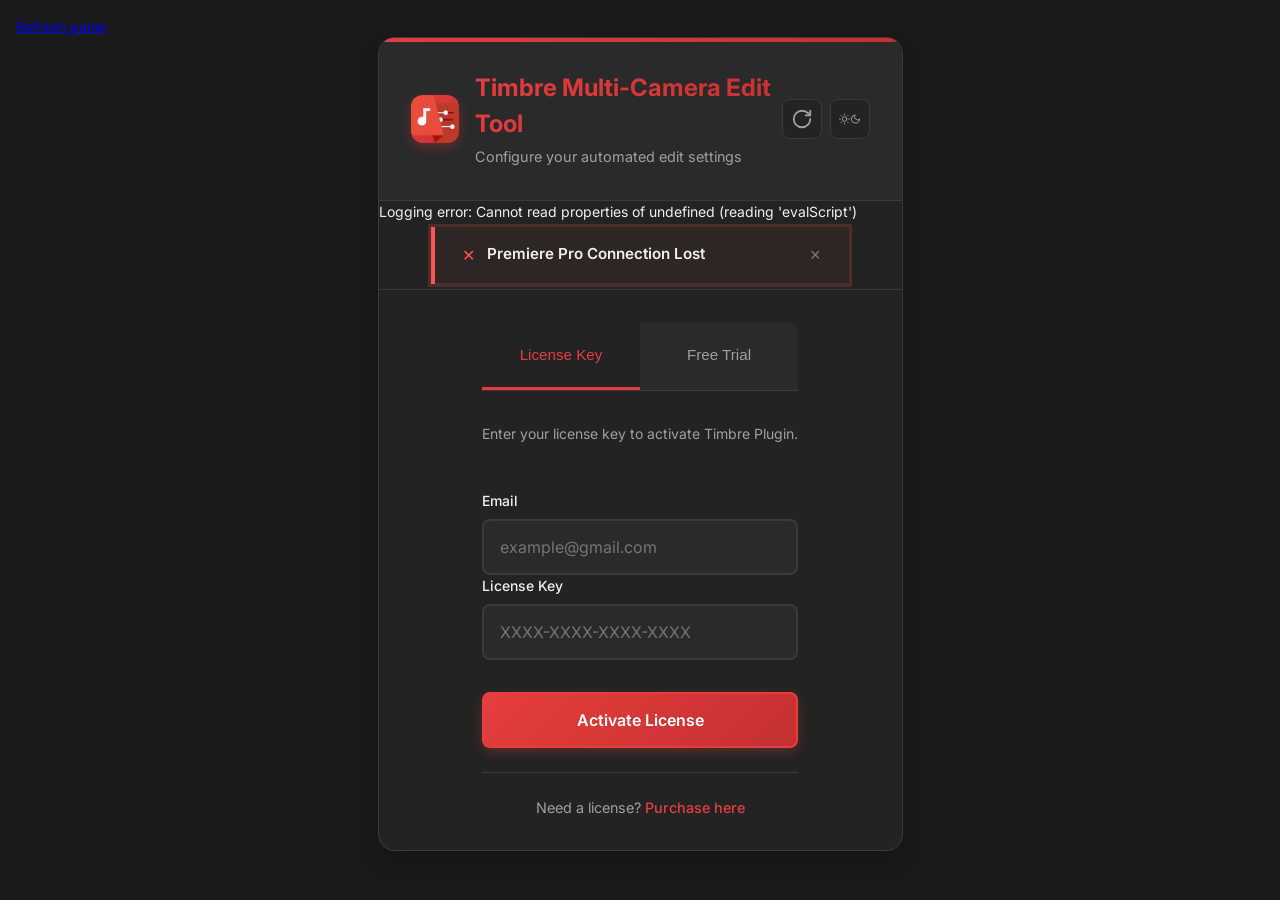
==== index.html @ 3008bc6d "Implement code changes to enhance functionality and improve performance" ====
<!DOCTYPE html>
<html lang="en" data-theme="dark">

<head>
	<meta charset="UTF-8">
	<title>Timbre - Multi-Camera Edit Tool</title>
	<meta name="viewport" content="width=device-width, initial-scale=1">
	<script src="./lib/CSInterface.js"></script>
	<link id="ppstyle" href="css/style.css" rel="stylesheet" type="text/css">
	<link rel="preconnect" href="https://fonts.googleapis.com">
	<link rel="preconnect" href="https://fonts.gstatic.com" crossorigin>
	<link href="https://fonts.googleapis.com/css2?family=Inter:wght@300;400;500;600;700&display=swap" rel="stylesheet">
	<script>
		window.addEventListener('load', () => {
			onLoaded();
		});
	</script>
</head>

<body>
	<main>
		<a href="javascript:history.go(0)">Refresh panel</a>

		<!-- Single Main Panel Container -->
		<div class="timbre-panel">
			<!-- Branding Section - Always Visible -->
			<header class="panel-header">
				<div class="title-group">
					<div>
						<img class="panel-logo" src="assets/timbre_logo.png" alt="Timbre Logo">
					</div>
					<div>
						<h1 class="panel-title">Timbre Multi-Camera Edit Tool</h1>
						<p class="panel-subtitle">Configure your automated edit settings</p>
					</div>
				</div>
				<div class="icons">
					<button id="reloadBtn" class="reload-btn" title="Reload tracks">
						<svg xmlns="http://www.w3.org/2000/svg" width="24" height="24" viewBox="0 0 24 24" fill="none"
							stroke="currentColor" stroke-width="2" stroke-linecap="round" stroke-linejoin="round">
							<path d="M21 12a9 9 0 1 1-9-9c2.52 0 4.93 1 6.74 2.74L21 8" />
							<path d="M21 3v5h-5" />
						</svg>
					</button>
					<button id="themeToggleBtn" class="theme-toggle-btn" aria-label="Toggle theme">
						<svg class="sun-icon" width="20" height="20" viewBox="0 0 24 24" fill="none"
							stroke="currentColor" stroke-width="2" stroke-linecap="round" stroke-linejoin="round">
							<circle cx="12" cy="12" r="5"></circle>
							<line x1="12" y1="1" x2="12" y2="3"></line>
							<line x1="12" y1="21" x2="12" y2="23"></line>
							<line x1="4.22" y1="4.22" x2="5.64" y2="5.64"></line>
							<line x1="18.36" y1="18.36" x2="19.78" y2="19.78"></line>
							<line x1="1" y1="12" x2="3" y2="12"></line>
							<line x1="21" y1="12" x2="23" y2="12"></line>
							<line x1="4.22" y1="19.78" x2="5.64" y2="18.36"></line>
							<line x1="18.36" y1="5.64" x2="19.78" y2="4.22"></line>
						</svg>
						<svg class="moon-icon" width="20" height="20" viewBox="0 0 24 24" fill="none"
							stroke="currentColor" stroke-width="2" stroke-linecap="round" stroke-linejoin="round">
							<path d="M21 12.79A9 9 0 1 1 11.21 3 7 7 0 0 0 21 12.79z"></path>
						</svg>
					</button>
				</div>
			</header>

			<!-- Trial Banner Container -->
			<div id="trialBannerContainer"></div>

			<!-- Error Section - Below Branding -->
			<div id="globalErrorContainer" class="global-error-container" style="display: none;"></div>
			<div id="trackValidationContainer" class="track-validation-container" style="display: none"></div>

			<!-- Authentication Section -->
			<div id="authModal" class="auth-section">
				<div class="auth-content">
					<div class="auth-tabs">
						<button class="auth-tab-btn active" data-tab="license">License Key</button>
						<button class="auth-tab-btn" data-tab="trial">Free Trial</button>
					</div>

					<div class="auth-tab-content active" id="license-tab">
						<p class="auth-description">Enter your license key to activate Timbre Plugin.</p>
						<div class="auth-error" id="authError"></div>
						<div class="auth-form">
							<div class="auth-form-group">
								<div>
									<label for="emailId">Email</label>
									<input type="email" id="emailId" class="auth-input" placeholder="example@gmail.com">
								</div>
								<div>
									<label for="apiKey">License Key</label>
									<input type="text" id="apiKey" class="auth-input" placeholder="XXXX-XXXX-XXXX-XXXX">
								</div>
							</div>
							<div class="auth-form-footer">
								<button id="verifyKeyBtn" class="auth-btn auth-btn-primary">Activate License</button>
							</div>
						</div>
					</div>

					<div class="auth-tab-content" id="trial-tab">
						<p class="auth-description">Try Timbre Plugin for free.</p>
						<div class="auth-trial-info">
							<ul>
								<li>Full access to all features</li>
								<li>No credit card required</li>
								<li>14-day free trial</li>
							</ul>
						</div>
						<div class="auth-form-footer">
							<button id="startTrialBtn" class="auth-btn auth-btn-secondary">Start Free Trial</button>
						</div>
					</div>

					<div class="auth-footer">
						<p class="auth-footer-text">Need a license? <a href="https://timbrehq.com/"
								target="_blank">Purchase here</a></p>
					</div>
				</div>
			</div>

			<!-- Main Application Content -->
			<div class="app-content" id="appContent" style="display: none;">
				<!-- Preset Management -->
				<section class="section">
					<div class="section-header">
						<h2 class="section-title">Saved Layouts</h2>
					</div>
					<div class="preset-row">
						<div class="select-wrapper">
							<select id="presetSelect" class="form-select">
								<option value="" disabled selected>Select preset...</option>
							</select>
							<div class="select-icon"></div>
						</div>
						<div class="button-group">
							<button id="presetNewBtn" class="btn btn-primary">
								<span class="btn-icon">
									<svg width="14" height="14" viewBox="0 0 24 24" fill="none" stroke="currentColor"
										stroke-width="2" stroke-linecap="round" stroke-linejoin="round">
										<line x1="12" y1="5" x2="12" y2="19"></line>
										<line x1="5" y1="12" x2="19" y2="12"></line>
									</svg>
								</span>
								New
							</button>
							<button id="presetUpdateBtn" class="btn btn-secondary">
								<span class="btn-icon">
									<svg width="14" height="14" viewBox="0 0 24 24" fill="none" stroke="currentColor"
										stroke-width="2" stroke-linecap="round" stroke-linejoin="round">
										<path d="M21 2v6h-6"></path>
										<path d="M3 12a9 9 0 0 1 15-6.7L21 8"></path>
										<path d="M3 12a9 9 0 0 0 15 6.7L21 16"></path>
										<path d="M21 22v-6h-6"></path>
									</svg>
								</span>
								Update
							</button>
							<button id="presetDeleteBtn" class="btn btn-secondary">
								<span class="btn-icon">
									<svg width="14" height="14" viewBox="0 0 24 24" fill="none" stroke="currentColor"
										stroke-width="2" stroke-linecap="round" stroke-linejoin="round">
										<polyline points="3 6 5 6 21 6"></polyline>
										<path
											d="M19 6v14a2 2 0 0 1-2 2H7a2 2 0 0 1-2-2V6m3 0V4a2 2 0 0 1 2-2h4a2 2 0 0 1 2 2v2">
										</path>
									</svg>
								</span>
								Delete
							</button>
						</div>
					</div>
				</section>

				<!-- Edit Settings -->
				<section class="section">
					<div class="section-header">
						<h2 class="section-title">Edit Settings</h2>
					</div>
					<div class="form-grid">
						<div class="form-group" style="display: none">
							<label for="cuttingMethod">Cutting Method</label>
							<div class="select-wrapper">
								<select id="cuttingMethod" class="form-select">
									<option value="disabled">Disabled</option>
									<option value="audio">Audio-Based</option>
								</select>
								<div class="select-icon"></div>
							</div>
							<div class="form-error" id="cuttingMethodError"></div>
						</div>

						<div class="form-group">
							<label for="frequency">Multi-Shot Frequency</label>
							<div class="select-wrapper">
								<select id="frequency" class="form-select">
									<option value="veryLow">Very Low</option>
									<option value="low">Low</option>
									<option value="medium" selected>Medium</option>
									<option value="high">High</option>
								</select>
								<div class="select-icon"></div>
							</div>
							<div class="form-error" id="frequencyError"></div>
						</div>

						<div class="form-group">
							<label for="numSpeakers">Number of Speakers</label>
							<div class="select-wrapper">
								<select id="numSpeakers" class="form-select">
									<option value="1">1</option>
									<option value="2" selected>2</option>
									<option value="3">3</option>
									<option value="4">4</option>
									<option value="5">5</option>
								</select>
								<div class="select-icon"></div>
							</div>
							<div class="form-error" id="numSpeakersError"></div>
						</div>

						<div class="form-group">
							<label for="numCameras">Number of Cameras</label>
							<div class="select-wrapper">
								<select id="numCameras" class="form-select">
									<option value="1">1</option>
									<option value="2" selected>2</option>
									<option value="3">3</option>
									<option value="4">4</option>
									<option value="5">5</option>
									<option value="6">6</option>
									<option value="8">8</option>
								</select>
								<div class="select-icon"></div>
							</div>
							<div class="form-error" id="numCamerasError"></div>
						</div>
					</div>

					<div class="form-options" style="display: none">
						<div class="form-group toggle-group">
							<label for="transitions">Enable Transitions</label>
							<label class="switch">
								<input type="checkbox" id="transitions" checked>
								<span class="slider"></span>
							</label>
						</div>
					</div>
				</section>

				<!-- Speaker Names -->
				<section class="section">
					<div class="section-header">
						<h2 class="section-title">Speaker Names</h2>
						<div class="section-subtitle">Name each speaker for easier identification</div>
					</div>
					<div id="speakerNames" class="speaker-grid">
						<!-- Speaker inputs will be dynamically generated here -->
					</div>
				</section>

				<!-- Camera Track Mapping -->
				<section class="section">
					<div class="section-header">
						<h2 class="section-title">Camera Assignment</h2>
						<div class="section-subtitle">Assign each camera to a speaker and track</div>
					</div>
					<div class="track-info-banner">
						<svg width="16" height="16" viewBox="0 0 24 24" fill="none" stroke="currentColor"
							stroke-width="2" stroke-linecap="round" stroke-linejoin="round">
							<circle cx="12" cy="12" r="10"></circle>
							<line x1="12" y1="16" x2="12" y2="12"></line>
							<line x1="12" y1="8" x2="12.01" y2="8"></line>
						</svg>
						<span>Each assigned track should have exactly one clip. Empty tracks are fine unless assigned to
							cameras.</span>
					</div>
					<div id="trackMapping" class="camera-assignment">
						<!-- Track mapping rows will be dynamically generated here -->
					</div>
				</section>

				<!-- Advanced Settings (Collapsible) -->
				<section class="section collapsible">
					<div class="section-header collapsible-header">
						<h2 class="section-title">Advanced Settings</h2>
						<button class="collapse-btn" aria-expanded="false">
							<svg width="20" height="20" viewBox="0 0 24 24" fill="none" stroke="currentColor"
								stroke-width="2" stroke-linecap="round" stroke-linejoin="round">
								<polyline points="6 9 12 15 18 9"></polyline>
							</svg>
						</button>
					</div>
					<div class="collapsible-content">
						<!-- Advanced settings content will be dynamically generated -->
					</div>
				</section>

				<!-- Action Buttons -->
				<section class="action-section">
					<button id="resetFormBtn" class="btn btn-secondary">Reset Form</button>
					<button id="createEditBtn" class="btn btn-primary btn-large">
						<span class="btn-icon">
							<svg width="16" height="16" viewBox="0 0 24 24" fill="none" stroke="currentColor"
								stroke-width="2" stroke-linecap="round" stroke-linejoin="round">
								<path
									d="M12 2v4M12 18v4M4.93 4.93l2.83 2.83M16.24 16.24l2.83 2.83M2 12h4M18 12h4M4.93 19.07l2.83-2.83M16.24 7.76l2.83-2.83">
								</path>
							</svg>
						</span>
						Create Multi-Cam Edit
					</button>
				</section>
			</div>
		</div>

		<!-- Toast Container -->
		<div id="toastContainer" class="toast-container"></div>

		<!-- Preset Modal -->
		<div id="presetModal" class="modal">
			<div class="modal-overlay"></div>
			<div class="modal-content">
				<div class="modal-header">
					<h3>Save Preset</h3>
					<button id="modalCloseBtn" class="modal-close">
						<svg width="20" height="20" viewBox="0 0 24 24" fill="none" stroke="currentColor"
							stroke-width="2" stroke-linecap="round" stroke-linejoin="round">
							<line x1="18" y1="6" x2="6" y2="18"></line>
							<line x1="6" y1="6" x2="18" y2="18"></line>
						</svg>
					</button>
				</div>
				<div class="modal-body">
					<div class="form-group">
						<label for="presetName">Preset Name</label>
						<input type="text" id="presetName" class="form-input"
							placeholder="Enter a name for this preset">
						<div class="form-error" id="presetNameError"></div>
					</div>
					<div class="preset-description">
						<p>Save your current configuration as a preset for quick access later.</p>
						<p>Presets include all settings, speaker names, and track assignments.</p>
					</div>
				</div>
				<div class="modal-footer">
					<button id="cancelPresetBtn" class="btn btn-secondary">Cancel</button>
					<button id="savePresetBtn" class="btn btn-primary">Save Preset</button>
				</div>
			</div>
		</div>
	</main>
</body>

<script>
	document.body.onbeforeunload = function () {
		var csInterface = new CSInterface();
		var OSVersion = csInterface.getOSInformation();
		var appVersion = csInterface.hostEnvironment.appVersion;
		var versionAsFloat = parseFloat(appVersion);

		csInterface.evalScript('$._PPP_.closeLog()');

		if (versionAsFloat < 10.3) {
			var path = "file:///Library/Application Support/Adobe/CEP/extensions/PProPanel/payloads/onbeforeunload.html";
			if (OSVersion.indexOf("Windows") >= 0) {
				path = "file:///C:/Program%20Files%20(x86)/Common%20Files/Adobe/CEP/extensions/PProPanel/payloads/onbeforeunload.html"
			}
			csInterface.openURLInDefaultBrowser(path);
		}
	};
</script>
<script src="./script.js"></script>

</html>
---- css/style.css ----
/* Reset and Base Styles */
*,
*::before,
*::after {
  box-sizing: border-box;
  margin: 0;
  padding: 0;
}

/* CSS Custom Properties */
:root {
  /* Primary Color Palette - Enhanced Red Theme */
  --color-primary: #e53e3e;
  --color-primary-hover: #c53030;
  --color-primary-light: #feb2b2;
  --color-primary-dark: #9b2c2c;
  --color-primary-gradient: linear-gradient(135deg, #e53e3e 0%, #c53030 100%);

  /* Background Colors */
  --color-bg: #1a1a1a;
  --color-panel: #232323;
  --color-panel-lighter: #2a2a2a;
  --color-panel-accent: #2d2d2d;

  /* Text Colors */
  --color-text: #f0f0f0;
  --color-text-muted: #a0a0a0;
  --color-text-light: #ffffff;

  /* Border and Input Colors */
  --color-border: #3a3a3a;
  --color-border-light: #4a4a4a;
  --color-input-bg: #2a2a2a;
  --color-input-border: #3a3a3a;
  --color-input-focus: var(--color-primary);

  /* Secondary Colors */
  --color-secondary: #4a4a4a;
  --color-secondary-hover: #555555;

  /* Status Colors */
  --color-error: #ff5252;
  --color-success: #4caf50;
  --color-warning: #ff9800;
  --color-info: var(--color-primary);

  /* Spacing */
  --space-xs: 0.25rem;
  --space-sm: 0.5rem;
  --space-md: 1rem;
  --space-lg: 1.5rem;
  --space-xl: 2rem;
  --space-xxl: 3rem;

  /* Border Radius */
  --radius-sm: 4px;
  --radius-md: 8px;
  --radius-lg: 12px;
  --radius-xl: 16px;

  /* Shadows */
  --shadow-sm: 0 2px 4px rgba(0, 0, 0, 0.1);
  --shadow-md: 0 4px 8px rgba(0, 0, 0, 0.12);
  --shadow-lg: 0 8px 16px rgba(0, 0, 0, 0.16);
  --shadow-xl: 0 12px 24px rgba(0, 0, 0, 0.2);
  --shadow-primary: 0 4px 12px rgba(229, 62, 62, 0.3);

  /* Transitions */
  --transition-fast: 150ms ease;
  --transition-normal: 250ms ease;
  --transition-slow: 350ms ease;
}

/* Light Theme */
[data-theme="light"] {
  --color-bg: #f5f5f5;
  --color-panel: #ffffff;
  --color-panel-lighter: #f8f8f8;
  --color-panel-accent: #f0f0f0;
  --color-text: #333333;
  --color-text-muted: #666666;
  --color-text-light: #000000;
  --color-border: #e0e0e0;
  --color-border-light: #d0d0d0;
  --color-input-bg: #ffffff;
  --color-input-border: #d0d0d0;
  --color-secondary: #e6e6e6;
  --color-secondary-hover: #e0e0e0;
  --shadow-sm: 0 2px 4px rgba(0, 0, 0, 0.05);
  --shadow-md: 0 4px 8px rgba(0, 0, 0, 0.08);
  --shadow-lg: 0 8px 16px rgba(0, 0, 0, 0.1);
  --shadow-xl: 0 12px 24px rgba(0, 0, 0, 0.12);
  --shadow-primary: 0 4px 12px rgba(229, 62, 62, 0.2);
}

/* Base Body Styles */
body {
  background-color: var(--color-bg);
  color: var(--color-text);
  font-family: "Inter", -apple-system, BlinkMacSystemFont, "Segoe UI", Roboto, Oxygen, Ubuntu, Cantarell, sans-serif;
  font-size: 14px;
  line-height: 1.5;
  -webkit-font-smoothing: antialiased;
  -moz-osx-font-smoothing: grayscale;
  overflow-x: hidden;
  padding: var(--space-md);
}

/* Main Panel Container */
.timbre-panel {
  max-width: 525px;
  margin: 0 auto;
  background: var(--color-panel);
  border-radius: var(--radius-xl);
  box-shadow: var(--shadow-xl);
  border: 1px solid var(--color-border);
  position: relative;
  backdrop-filter: blur(10px);
  overflow: hidden;
}

.timbre-panel::before {
  content: "";
  position: absolute;
  top: 0;
  left: 0;
  right: 0;
  height: 4px;
  background: var(--color-primary-gradient);
  border-radius: var(--radius-xl) var(--radius-xl) 0 0;
}

/* Panel Header - Always Visible */
.panel-header {
  display: flex;
  align-items: center;
  justify-content: space-between;
  padding: var(--space-xl);
  border-bottom: 1px solid var(--color-border);
  background: var(--color-panel-lighter);
}

.title-group {
  display: flex;
  align-items: center;
  gap: var(--space-md);
}

.panel-logo {
  height: 48px;
  background: var(--color-primary-gradient);
  border-radius: var(--radius-lg);
  display: flex;
  align-items: start;
  justify-content: center;
  box-shadow: var(--shadow-primary);
  position: relative;
}

.panel-title {
  font-size: 1.5rem;
  font-weight: 700;
  margin: 0;
  color: var(--color-text);
  background: var(--color-primary-gradient);
  -webkit-background-clip: text;
  -webkit-text-fill-color: transparent;
  background-clip: text;
}

.panel-subtitle {
  color: var(--color-text-muted);
  font-size: 0.9rem;
  margin-top: var(--space-xs);
}

/* Header Icons */
.icons {
  display: flex;
  gap: var(--space-sm);
}

.reload-btn,
.theme-toggle-btn {
  background: var(--color-panel);
  border: 1px solid var(--color-border);
  color: var(--color-text-muted);
  cursor: pointer;
  padding: var(--space-sm);
  border-radius: var(--radius-md);
  display: flex;
  align-items: center;
  justify-content: center;
  transition: all var(--transition-fast);
  width: 40px;
  height: 40px;
}

.reload-btn:hover,
.theme-toggle-btn:hover {
  background: var(--color-primary);
  color: white;
  border-color: var(--color-primary);
  transform: translateY(-1px);
  box-shadow: var(--shadow-primary);
}

/* Trial Banner */
.trial-banner {
  display: flex;
  align-items: center;
  justify-content: space-between;
  padding: var(--space-md) var(--space-xl);
  background: linear-gradient(135deg, rgba(229, 62, 62, 0.1) 0%, rgba(229, 62, 62, 0.05) 100%);
  color: var(--color-primary);
  font-size: 0.9rem;
  font-weight: 500;
  border-bottom: 1px solid rgba(229, 62, 62, 0.2);
}

.trial-banner-content {
  display: flex;
  align-items: center;
  gap: var(--space-sm);
}

.trial-banner-btn {
  background: var(--color-primary-gradient);
  color: white;
  padding: var(--space-sm) var(--space-md);
  border-radius: var(--radius-md);
  font-size: 0.85rem;
  text-decoration: none;
  transition: all var(--transition-fast);
  font-weight: 600;
}

.trial-banner-btn:hover {
  transform: translateY(-1px);
  box-shadow: var(--shadow-primary);
  filter: brightness(1.1);
}

/* Error Containers - Compact List Design */
.global-error-container {
  margin: 0;
  padding: 0;
  border-bottom: 1px solid var(--color-border);
}

.error-item {
  border-left: 4px solid var(--color-error);
  background: var(--color-panel-accent);
  transition: all var(--transition-normal);
  position: relative;
  overflow: hidden;
  width: 80%;
  margin: 5px auto;
}

.error-item.warning {
  border-left-color: var(--color-warning);
}

.error-item.error {
  border-left-color: var(--color-error);
}

.error-summary {
  display: flex;
  align-items: center;
  gap: var(--space-sm);
  padding: var(--space-md) var(--space-lg);
  cursor: pointer;
  transition: all var(--transition-fast);
}

.error-summary:hover {
  background: rgba(229, 62, 62, 0.05);
}

.error-item.warning .error-summary:hover {
  background: rgba(255, 152, 0, 0.05);
}

.error-icon {
  color: var(--color-error);
  flex-shrink: 0;
  font-size: 16px;
  width: 20px;
  text-align: center;
}

.error-item.warning .error-icon {
  color: var(--color-warning);
}

.error-title {
  flex-grow: 1;
  font-weight: 600;
  font-size: 0.95rem;
  color: var(--color-text);
}

.error-dismiss {
  background: none;
  border: none;
  cursor: pointer;
  font-size: 18px;
  line-height: 1;
  color: var(--color-text-muted);
  opacity: 0.7;
  padding: 0;
  width: 20px;
  height: 20px;
  flex-shrink: 0;
  transition: all var(--transition-fast);
}

.error-dismiss:hover {
  opacity: 1;
  color: var(--color-text);
  transform: scale(1.1);
}

/* Error Details - Hidden by default, shown on hover */
.error-details {
  max-height: 0;
  overflow: hidden;
  transition: max-height var(--transition-slow), padding var(--transition-slow);
  background: rgba(0, 0, 0, 0.1);
  border-top: 1px solid rgba(255, 255, 255, 0.1);
}

.error-item:hover .error-details {
  max-height: 300px;
  padding: var(--space-lg);
}

.error-message {
  font-size: 0.9rem;
  color: var(--color-text-muted);
  line-height: 1.4;
  margin-bottom: var(--space-md);
}

.error-recovery {
  margin-bottom: var(--space-md);
}

.error-recovery strong {
  color: var(--color-text);
  font-size: 0.9rem;
  display: block;
  margin-bottom: var(--space-sm);
}

.error-recovery ul {
  margin-left: var(--space-lg);
  color: var(--color-text-muted);
  font-size: 0.85rem;
}

.error-recovery li {
  margin-bottom: var(--space-xs);
  line-height: 1.3;
}

.error-actions {
  display: flex;
  gap: var(--space-sm);
}

.error-retry,
.error-help {
  background: var(--color-secondary);
  border: 1px solid var(--color-border);
  color: var(--color-text);
  padding: var(--space-sm) var(--space-md);
  border-radius: var(--radius-sm);
  font-size: 0.85rem;
  cursor: pointer;
  transition: all var(--transition-fast);
}

.error-retry:hover,
.error-help:hover {
  background: var(--color-primary);
  color: white;
  border-color: var(--color-primary);
  transform: translateY(-1px);
}

/* Track validation container - also compact */
.track-validation-container {
  background: rgba(255, 152, 0, 0.1);
  border-left: 4px solid var(--color-warning);
  margin: 0;
  color: var(--color-text);
  font-size: 0.9rem;
  border-bottom: 1px solid var(--color-border);
}

.track-validation-summary {
  display: flex;
  align-items: center;
  gap: var(--space-sm);
  padding: var(--space-md) var(--space-lg);
  cursor: pointer;
  transition: all var(--transition-fast);
}

.track-validation-summary:hover {
  background: rgba(255, 152, 0, 0.05);
}

.track-validation-details {
  max-height: 0;
  overflow: hidden;
  transition: max-height var(--transition-slow), padding var(--transition-slow);
  background: rgba(0, 0, 0, 0.1);
  border-top: 1px solid rgba(255, 255, 255, 0.1);
}

.track-validation-container:hover .track-validation-details {
  max-height: 200px;
  padding: var(--space-lg);
}

.track-validation-details ul {
  margin-left: var(--space-lg);
  color: var(--color-text-muted);
  font-size: 0.85rem;
}

/* Light theme adjustments */
[data-theme="light"] .error-item {
  background: #ffffff;
}

[data-theme="light"] .error-summary:hover {
  background: rgba(229, 62, 62, 0.05);
}

[data-theme="light"] .error-item.warning .error-summary:hover {
  background: rgba(255, 152, 0, 0.05);
}

[data-theme="light"] .error-details {
  background: rgba(0, 0, 0, 0.02);
  border-top-color: rgba(0, 0, 0, 0.1);
}

[data-theme="light"] .track-validation-container {
  background: #fff3cd;
}

[data-theme="light"] .track-validation-summary:hover {
  background: rgba(255, 152, 0, 0.1);
}

[data-theme="light"] .track-validation-details {
  background: rgba(0, 0, 0, 0.02);
  border-top-color: rgba(0, 0, 0, 0.1);
}

/* Animation for smooth expansion */
@keyframes expandDetails {
  from {
    max-height: 0;
    padding: 0 var(--space-lg);
  }

  to {
    max-height: 300px;
    padding: var(--space-lg);
  }
}

.error-item:hover .error-details {
  animation: expandDetails var(--transition-slow) ease-out;
}

/* Track info banner */
.track-info-banner {
  background: rgba(66, 153, 225, 0.1);
  border-left: 4px solid var(--color-info);
  color: var(--color-text);
  padding: var(--space-md) var(--space-lg);
  margin: var(--space-lg) 0;
  border-radius: 0 var(--radius-md) var(--radius-md) 0;
  display: flex;
  align-items: center;
  gap: var(--space-sm);
  font-size: 0.9rem;
}

.track-info-banner.track-info-warning {
  background: rgba(255, 152, 0, 0.1);
  border-left-color: var(--color-warning);
}

/* Authentication Section */
.auth-section {
  padding: var(--space-xl);
}

.auth-content {
  max-width: 500px;
  margin: 0 auto;
}

.auth-tabs {
  display: flex;
  border-bottom: 1px solid var(--color-border);
  margin-bottom: var(--space-xl);
  background: var(--color-panel-lighter);
  border-radius: var(--radius-lg) var(--radius-lg) 0 0;
}

.auth-tab-btn {
  flex: 1;
  background: none;
  border: none;
  padding: var(--space-lg);
  color: var(--color-text-muted);
  font-weight: 500;
  cursor: pointer;
  transition: all var(--transition-fast);
  border-bottom: 3px solid transparent;
  font-size: 0.95rem;
}

.auth-tab-btn.active {
  color: var(--color-primary);
  border-bottom-color: var(--color-primary);
  background: var(--color-panel);
}

.auth-tab-btn:hover:not(.active) {
  color: var(--color-text);
  background: rgba(229, 62, 62, 0.1);
}

.auth-tab-content {
  display: none;
}

.auth-tab-content.active {
  display: block;
}

.auth-description {
  margin-bottom: var(--space-lg);
  color: var(--color-text-muted);
  line-height: 1.6;
}

.auth-form {
  margin-bottom: var(--space-lg);
}

.auth-form-group {
  margin-bottom: var(--space-lg);
}

.auth-form-group label {
  display: block;
  margin-bottom: var(--space-sm);
  color: var(--color-text);
  font-weight: 500;
}

.auth-input {
  width: 100%;
  padding: 1rem;
  border: 2px solid var(--color-input-border);
  border-radius: var(--radius-md);
  background-color: var(--color-input-bg);
  color: var(--color-text);
  font-size: 1rem;
  transition: all var(--transition-normal);
  font-family: inherit;
  outline: none;
}

.auth-input:focus {
  outline: none;
  border-color: var(--color-primary);
  box-shadow: 0 0 0 3px rgba(229, 62, 62, 0.1);
  background-color: var(--color-panel-lighter);
}

.auth-error {
  color: var(--color-error);
  font-size: 0.9rem;
  margin-top: var(--space-sm);
  min-height: 1.3rem;
  font-weight: 500;
}

.auth-form-footer {
  margin-top: var(--space-xl);
}

.auth-btn {
  display: inline-block;
  width: 100%;
  padding: 1rem;
  font-size: 1rem;
  font-weight: 600;
  text-align: center;
  border: 2px solid transparent;
  border-radius: var(--radius-md);
  cursor: pointer;
  transition: all var(--transition-normal);
  font-family: inherit;
  text-decoration: none;
}

.auth-btn-primary {
  background: var(--color-primary-gradient);
  color: white;
  border-color: var(--color-primary);
  box-shadow: var(--shadow-primary);
}

.auth-btn-primary:hover {
  transform: translateY(-2px);
  box-shadow: 0 6px 20px rgba(229, 62, 62, 0.4);
  filter: brightness(1.1);
}

.auth-btn-secondary {
  background: var(--color-secondary);
  color: var(--color-text);
  border-color: var(--color-border);
}

.auth-btn-secondary:hover {
  background: var(--color-secondary-hover);
  border-color: var(--color-primary);
  color: var(--color-primary);
  transform: translateY(-1px);
}

.auth-trial-info {
  margin-bottom: var(--space-xl);
  padding: var(--space-lg);
  background: var(--color-panel-lighter);
  border-radius: var(--radius-lg);
  border: 1px solid var(--color-border);
}

.auth-trial-info ul {
  margin-left: var(--space-lg);
  color: var(--color-text-muted);
}

.auth-trial-info li {
  margin-bottom: var(--space-sm);
  position: relative;
}

.auth-trial-info li::before {
  content: "✓";
  color: var(--color-success);
  font-weight: bold;
  position: absolute;
  left: -20px;
}

.auth-footer {
  text-align: center;
  padding-top: var(--space-lg);
  border-top: 1px solid var(--color-border);
  margin-top: var(--space-lg);
}

.auth-footer-text {
  font-size: 0.9rem;
  color: var(--color-text-muted);
}

.auth-footer-text a {
  color: var(--color-primary);
  text-decoration: none;
  font-weight: 500;
}

.auth-footer-text a:hover {
  text-decoration: underline;
}

/* App Content */
.app-content {
  padding: var(--space-xl);
}

/* Sections */
.section {
  margin-bottom: var(--space-xl);
  padding-bottom: var(--space-lg);
  border-bottom: 1px solid var(--color-border);
  position: relative;
}

.section:last-child {
  border-bottom: none;
  padding-bottom: 0;
}

.section-header {
  display: flex;
  justify-content: space-between;
  align-items: center;
  margin-bottom: var(--space-lg);
}

.section-title {
  font-size: 1.2rem;
  font-weight: 600;
  color: var(--color-text);
  position: relative;
}

.section-title::before {
  content: "";
  position: absolute;
  left: -16px;
  top: 50%;
  transform: translateY(-50%);
  width: 4px;
  height: 20px;
  background: var(--color-primary-gradient);
  border-radius: 2px;
}

.section-subtitle {
  color: var(--color-text-muted);
  font-size: 0.9rem;
  margin-top: var(--space-xs);
}

/* Form Elements */
.form-group {
  margin-bottom: var(--space-lg);
  position: relative;
}

.form-grid {
  display: grid;
  grid-template-columns: repeat(auto-fit, minmax(200px, 1fr));
  gap: var(--space-lg);
}

.form-options {
  margin-top: var(--space-lg);
  padding: var(--space-lg);
  background: var(--color-panel-lighter);
  border-radius: var(--radius-lg);
  border: 1px solid var(--color-border);
}

.form-group label {
  display: block;
  margin-bottom: var(--space-sm);
  color: var(--color-text);
  font-weight: 500;
  font-size: 0.95rem;
}

.form-input,
.form-select {
  padding: 0.75rem 1rem;
  width: 100%;
  border: 2px solid var(--color-input-border);
  border-radius: var(--radius-md);
  background-color: var(--color-input-bg);
  color: var(--color-text);
  font-size: 0.95rem;
  transition: all var(--transition-normal);
  font-family: inherit;
}

.form-input:focus,
.form-select:focus {
  outline: none;
  border-color: var(--color-primary);
  box-shadow: 0 0 0 3px rgba(229, 62, 62, 0.1);
  background-color: var(--color-panel-lighter);
}

.form-input::placeholder {
  color: var(--color-text-muted);
  opacity: 0.8;
}

.form-error {
  color: var(--color-error);
  font-size: 0.85rem;
  margin-top: var(--space-sm);
  min-height: 1.2rem;
  font-weight: 500;
  display: flex;
  align-items: center;
  gap: var(--space-xs);
}

.form-error::before {
  content: "⚠";
  font-size: 1rem;
}

/* Select Wrapper */
.select-wrapper {
  position: relative;
}

.select-icon {
  position: absolute;
  right: 1rem;
  top: 50%;
  transform: translateY(-50%);
  width: 1rem;
  height: 1rem;
  background-image: url("data:image/svg+xml,%3Csvg xmlns='http://www.w3.org/2000/svg' width='24' height='24' viewBox='0 0 24 24' fill='none' stroke='%23e53e3e' stroke-width='2' stroke-linecap='round' stroke-linejoin='round'%3E%3Cpolyline points='6 9 12 15 18 9'%3E%3C/polyline%3E%3C/svg%3E");
  background-repeat: no-repeat;
  background-size: contain;
  pointer-events: none;
  transition: transform var(--transition-fast);
}

.form-select {
  appearance: none;
  padding-right: 3rem;
  cursor: pointer;
}

.form-select:focus+.select-icon {
  transform: translateY(-50%) rotate(180deg);
}

/* Preset Row */
.preset-row {
  display: flex;
  align-items: center;
  gap: var(--space-lg);
  padding: var(--space-lg);
  background: var(--color-panel-lighter);
  border-radius: var(--radius-lg);
  border: 1px solid var(--color-border);
}

.preset-row .select-wrapper {
  flex: 1;
}

.button-group {
  display: flex;
  gap: var(--space-sm);
}

/* Speaker Grid */
.speaker-grid {
  display: grid;
  grid-template-columns: repeat(auto-fit, minmax(200px, 1fr));
  gap: var(--space-lg);
}

/* Camera Assignment */
.camera-assignment {
  display: flex;
  flex-direction: column;
  gap: var(--space-lg);
}

.camera-item {
  padding: var(--space-lg);
  background: var(--color-panel-lighter);
  border-radius: var(--radius-lg);
  border: 2px solid var(--color-border);
  transition: all var(--transition-normal);
  position: relative;
}

.camera-item::before {
  content: "";
  position: absolute;
  top: 0;
  left: 0;
  right: 0;
  height: 3px;
  background: var(--color-primary-gradient);
  border-radius: var(--radius-lg) var(--radius-lg) 0 0;
  opacity: 0;
  transition: opacity var(--transition-normal);
}

.camera-item:hover {
  border-color: var(--color-primary);
  transform: translateY(-2px);
  box-shadow: var(--shadow-primary);
}

.camera-item:hover::before {
  opacity: 1;
}

.camera-header {
  font-size: 1.1rem;
  margin-bottom: var(--space-lg);
  font-weight: 600;
  color: var(--color-text);
  display: flex;
  align-items: center;
  gap: var(--space-sm);
}

.camera-header::before {
  content: "📹";
  font-size: 1.2rem;
}

.camera-controls {
  margin-bottom: var(--space-lg);
}

.camera-control-group label {
  color: var(--color-text);
  font-weight: 500;
}

.track-inputs {
  display: grid;
  grid-template-columns: repeat(2, 1fr);
  gap: var(--space-lg);
  margin-top: var(--space-lg);
  padding-top: var(--space-lg);
  border-top: 1px solid var(--color-border);
}

.track-input-group {
  display: flex;
  flex-direction: column;
  gap: var(--space-sm);
}

.track-dropdown {
  width: 100%;
  padding: 0.75rem 1rem;
  border: 2px solid var(--color-input-border);
  border-radius: var(--radius-md);
  background-color: var(--color-input-bg);
  color: var(--color-text);
  font-size: 0.9rem;
  appearance: none;
  cursor: pointer;
  transition: all var(--transition-normal);
}

.track-dropdown:focus {
  border-color: var(--color-primary);
  box-shadow: 0 0 0 3px rgba(229, 62, 62, 0.1);
}

/* Toggle Switch */
.toggle-group {
  display: flex;
  align-items: center;
  justify-content: space-between;
  padding: var(--space-lg);
  background: var(--color-panel-accent);
  border-radius: var(--radius-lg);
  border: 1px solid var(--color-border);
}

.switch {
  position: relative;
  display: inline-block;
  width: 52px;
  height: 28px;
}

.switch input {
  opacity: 0;
  width: 0;
  height: 0;
}

.slider {
  position: absolute;
  cursor: pointer;
  top: 0;
  left: 0;
  right: 0;
  bottom: 0;
  background-color: var(--color-secondary);
  transition: var(--transition-normal);
  border-radius: 28px;
  box-shadow: inset 0 2px 4px rgba(0, 0, 0, 0.1);
}

.slider:before {
  position: absolute;
  content: "";
  height: 22px;
  width: 22px;
  left: 3px;
  bottom: 3px;
  background-color: white;
  transition: var(--transition-normal);
  border-radius: 50%;
  box-shadow: 0 2px 4px rgba(0, 0, 0, 0.2);
}

.switch input:checked+.slider {
  background: var(--color-primary-gradient);
  box-shadow: var(--shadow-primary);
}

.switch input:checked+.slider:before {
  transform: translateX(24px);
}

/* Buttons */
.btn {
  display: inline-flex;
  align-items: center;
  justify-content: center;
  padding: 0.75rem 1.25rem;
  font-size: 0.95rem;
  font-weight: 600;
  color: var(--color-text);
  background: var(--color-secondary);
  border: 2px solid transparent;
  border-radius: var(--radius-md);
  cursor: pointer;
  transition: all var(--transition-normal);
  position: relative;
  overflow: hidden;
  min-width: 100px;
  text-decoration: none;
  font-family: inherit;
}

.btn-icon {
  display: inline-flex;
  margin-right: var(--space-sm);
}

.btn-primary {
  background: var(--color-primary-gradient);
  color: white;
  border-color: var(--color-primary);
  box-shadow: var(--shadow-primary);
}

.btn-primary:hover {
  transform: translateY(-2px);
  box-shadow: 0 6px 20px rgba(229, 62, 62, 0.4);
  filter: brightness(1.1);
}

.btn-primary:active {
  transform: translateY(0);
  box-shadow: var(--shadow-primary);
}

.btn-secondary {
  background: var(--color-secondary);
  color: var(--color-text);
  border-color: var(--color-border);
}

.btn-secondary:hover {
  background: var(--color-secondary-hover);
  border-color: var(--color-primary);
  color: var(--color-primary);
  transform: translateY(-1px);
}

.btn-large {
  padding: 1rem 2rem;
  font-size: 1.1rem;
  min-width: 200px;
}

.btn:disabled {
  opacity: 0.6;
  cursor: not-allowed;
  transform: none !important;
  box-shadow: none !important;
}

.btn:active {
  transform: translateY(1px);
}

/* Action Section */
.action-section {
  display: flex;
  justify-content: space-between;
  align-items: center;
  gap: var(--space-lg);
  margin-top: var(--space-xxl);
  padding: var(--space-lg);
  background: var(--color-panel-lighter);
  border-radius: var(--radius-lg);
  border: 1px solid var(--color-border);
}

.action-section .btn-primary {
  flex: 1;
  max-width: 300px;
}

/* Error States */
.error {
  border-color: var(--color-error) !important;
  box-shadow: 0 0 0 3px rgba(255, 82, 82, 0.2) !important;
  background-color: rgba(255, 82, 82, 0.05) !important;
}

/* Utility Classes */
.hidden {
  display: none !important;
}

/* Collapsible Sections */
.collapsible-header {
  cursor: pointer;
  transition: color var(--transition-fast);
}

.collapsible-header:hover {
  color: var(--color-primary);
}

.collapse-btn {
  background: var(--color-panel-lighter);
  border: 1px solid var(--color-border);
  color: var(--color-text-muted);
  cursor: pointer;
  padding: var(--space-sm);
  border-radius: var(--radius-md);
  transition: all var(--transition-normal);
  display: flex;
  align-items: center;
  justify-content: center;
}

.collapse-btn:hover {
  background: var(--color-primary);
  color: white;
  border-color: var(--color-primary);
}

.collapse-btn svg {
  transition: transform var(--transition-normal);
}

.collapse-btn[aria-expanded="true"] svg {
  transform: rotate(180deg);
}

.collapsible-content {
  max-height: 0;
  overflow: hidden;
  transition: max-height var(--transition-slow);
}

.collapsible[data-expanded="true"] .collapsible-content {
  max-height: 1000px;
}

/* Toast Notifications */
.toast-container {
  width: 60%;
  position: fixed;
  bottom: 20px;
  right: 0;
  z-index: 9999;
  display: flex;
  flex-direction: column;
}

.toast {
  display: flex;
  align-items: center;
  padding: var(--space-lg);
  background: var(--color-panel);
  border-left: 4px solid var(--color-primary);
  border-radius: var(--radius-lg);
  box-shadow: var(--shadow-lg);
  animation: slideIn 0.3s ease forwards;
  max-width: 400px;
  border: 1px solid var(--color-border);
}

.toast.success {
  border-left-color: var(--color-success);
}

.toast.error {
  border-left-color: var(--color-error);
}

.toast.warning {
  border-left-color: var(--color-warning);
}

.toast-icon {
  margin-right: var(--space-md);
  display: flex;
  align-items: center;
  justify-content: center;
  color: var(--color-primary);
}

.toast.success .toast-icon {
  color: var(--color-success);
}

.toast.error .toast-icon {
  color: var(--color-error);
}

.toast.warning .toast-icon {
  color: var(--color-warning);
}

.toast-content {
  flex: 1;
}

.toast-message {
  font-size: 0.95rem;
  color: var(--color-text);
  font-weight: 500;
}

.toast.fade-out {
  animation: fadeOut 0.3s ease forwards;
}

/* Loading States */
.loading-spinner {
  animation: spin 1.5s linear infinite;
}

.loading-indicator {
  display: flex;
  flex-direction: column;
  align-items: center;
  justify-content: center;
  padding: var(--space-xxl);
  gap: var(--space-lg);
  color: var(--color-text-muted);
  background: var(--color-panel-lighter);
  border-radius: var(--radius-lg);
  border: 1px dashed var(--color-border);
}

.loading-indicator svg {
  color: var(--color-primary);
}

/* Ripple Effect */
.ripple {
  position: absolute;
  border-radius: 50%;
  transform: scale(0);
  animation: ripple 0.6s linear;
  background-color: rgba(229, 62, 62, 0.3);
}

/* Track Status Indicators */
.track-empty {
  color: var(--color-error) !important;
  font-weight: 600;
}

.track-with-multiple {
  color: var(--color-warning) !important;
  font-weight: 600;
}

.track-with-clip {
  color: var(--color-success) !important;
  font-weight: 600;
}

/* Modal Styles */
.modal {
  display: none;
  position: fixed;
  top: 0;
  left: 0;
  width: 100%;
  height: 100%;
  z-index: 1000;
  backdrop-filter: blur(5px);
}

.modal.active {
  display: flex;
  align-items: center;
  justify-content: center;
  animation: fadeIn 0.3s ease forwards;
}

.modal-overlay {
  position: absolute;
  top: 0;
  left: 0;
  width: 100%;
  height: 100%;
  background-color: rgba(0, 0, 0, 0.6);
}

.modal-content {
  position: relative;
  background: var(--color-panel);
  border-radius: var(--radius-xl);
  box-shadow: var(--shadow-xl);
  width: 90%;
  max-width: 500px;
  z-index: 1001;
  overflow: hidden;
  border: 1px solid var(--color-border);
}

.modal-header {
  display: flex;
  justify-content: space-between;
  align-items: center;
  padding: var(--space-xl);
  border-bottom: 1px solid var(--color-border);
  background: var(--color-panel-lighter);
}

.modal-header h3 {
  margin: 0;
  font-size: 1.3rem;
  font-weight: 600;
  color: var(--color-text);
}

.modal-close {
  background: var(--color-secondary);
  border: 1px solid var(--color-border);
  color: var(--color-text-muted);
  cursor: pointer;
  padding: var(--space-sm);
  display: flex;
  align-items: center;
  justify-content: center;
  border-radius: var(--radius-md);
  transition: all var(--transition-fast);
  width: 36px;
  height: 36px;
}

.modal-close:hover {
  background: var(--color-primary);
  color: white;
  border-color: var(--color-primary);
}

.modal-body {
  padding: var(--space-xl);
}

.modal-footer {
  display: flex;
  justify-content: flex-end;
  gap: var(--space-md);
  padding: var(--space-xl);
  border-top: 1px solid var(--color-border);
  background: var(--color-panel-lighter);
}

/* Animations */
@keyframes slideIn {
  from {
    transform: translateX(0);
    opacity: 0;
  }

  to {
    transform: translateX(75%);
    opacity: 1;
  }
}

@keyframes slideInFromTop {
  from {
    transform: translateY(-20px);
    opacity: 0;
  }

  to {
    transform: translateY(0);
    opacity: 1;
  }
}

@keyframes fadeOut {
  from {
    transform: translateX(0);
    opacity: 1;
  }

  to {
    transform: translateX(100%);
    opacity: 0;
  }
}

@keyframes fadeIn {
  from {
    opacity: 0;
    transform: scale(0.9);
  }

  to {
    opacity: 1;
    transform: scale(1);
  }
}

@keyframes spin {
  0% {
    transform: rotate(0deg);
  }

  100% {
    transform: rotate(360deg);
  }
}

@keyframes ripple {
  to {
    transform: scale(2);
    opacity: 0;
  }
}

/* Scrollbar Styling */
::-webkit-scrollbar {
  width: 8px;
  height: 8px;
}

::-webkit-scrollbar-track {
  background: var(--color-panel-lighter);
  border-radius: 4px;
}

::-webkit-scrollbar-thumb {
  background: var(--color-primary);
  border-radius: 4px;
}

::-webkit-scrollbar-thumb:hover {
  background: var(--color-primary-hover);
}

/* Responsive Design */
@media (max-width: 768px) {
  .timbre-panel {
    margin: var(--space-sm);
  }

  .panel-header {
    flex-direction: column;
    gap: var(--space-md);
    text-align: center;
  }

  .auth-section,
  .app-content {
    padding: var(--space-lg);
  }

  .form-grid {
    grid-template-columns: 1fr;
  }

  .track-inputs {
    grid-template-columns: 1fr;
    gap: var(--space-md);
  }

  .preset-row {
    flex-direction: column;
    align-items: stretch;
  }

  .button-group {
    justify-content: center;
    margin-top: var(--space-md);
  }

  .action-section {
    flex-direction: column;
  }

  .toast-container {
    left: var(--space-md);
    right: var(--space-md);
    bottom: var(--space-md);
  }

  .toast {
    max-width: none;
  }
}

@media (max-width: 480px) {
  body {
    padding: var(--space-sm);
  }

  .panel-header,
  .auth-section,
  .app-content {
    padding: var(--space-md);
  }

  .section {
    margin-bottom: var(--space-lg);
  }

  .camera-item {
    padding: var(--space-md);
  }

  .speaker-grid {
    grid-template-columns: 1fr;
  }
}

/* Print Styles */
@media print {
  .timbre-panel {
    box-shadow: none;
    border: 1px solid #000;
  }

  .btn,
  .toast-container,
  .modal {
    display: none !important;
  }

  .section {
    break-inside: avoid;
  }
}

/* High Contrast Mode */
@media (prefers-contrast: high) {
  :root {
    --color-primary: #ff0000;
    --color-border: #ffffff;
    --color-text: #ffffff;
    --color-bg: #000000;
  }
}

/* Reduced Motion */
@media (prefers-reduced-motion: reduce) {

  *,
  *::before,
  *::after {
    animation-duration: 0.01ms !important;
    animation-iteration-count: 1 !important;
    transition-duration: 0.01ms !important;
  }
}

/* Focus Visible */
.btn:focus-visible,
.form-input:focus-visible,
.form-select:focus-visible {
  outline: 2px solid var(--color-primary);
  outline-offset: 2px;
}

/* Selection */
::selection {
  background-color: var(--color-primary);
  color: white;
}

/* Placeholder Animation */
@keyframes pulse {

  0%,
  100% {
    opacity: 1;
  }

  50% {
    opacity: 0.5;
  }
}

.loading-indicator {
  animation: pulse 2s infinite;
}

/* Fade-in animation for panel */
.fade-in {
  animation: fadeIn 0.5s ease-in-out;
}

/* Additional utility classes */
.sr-only {
  position: absolute;
  width: 1px;
  height: 1px;
  padding: 0;
  margin: -1px;
  overflow: hidden;
  clip: rect(0, 0, 0, 0);
  white-space: nowrap;
  border: 0;
}

.preset-description {
  color: var(--color-text-muted);
  font-size: 0.9rem;
  line-height: 1.5;
  margin-top: var(--space-md);
}

.preset-description p {
  margin-bottom: var(--space-sm);
}

.preset-description p:last-child {
  margin-bottom: 0;
}

/* Validation note styling */
.validation-note {
  font-style: italic;
  color: var(--color-text-muted);
  font-size: 0.85rem;
}
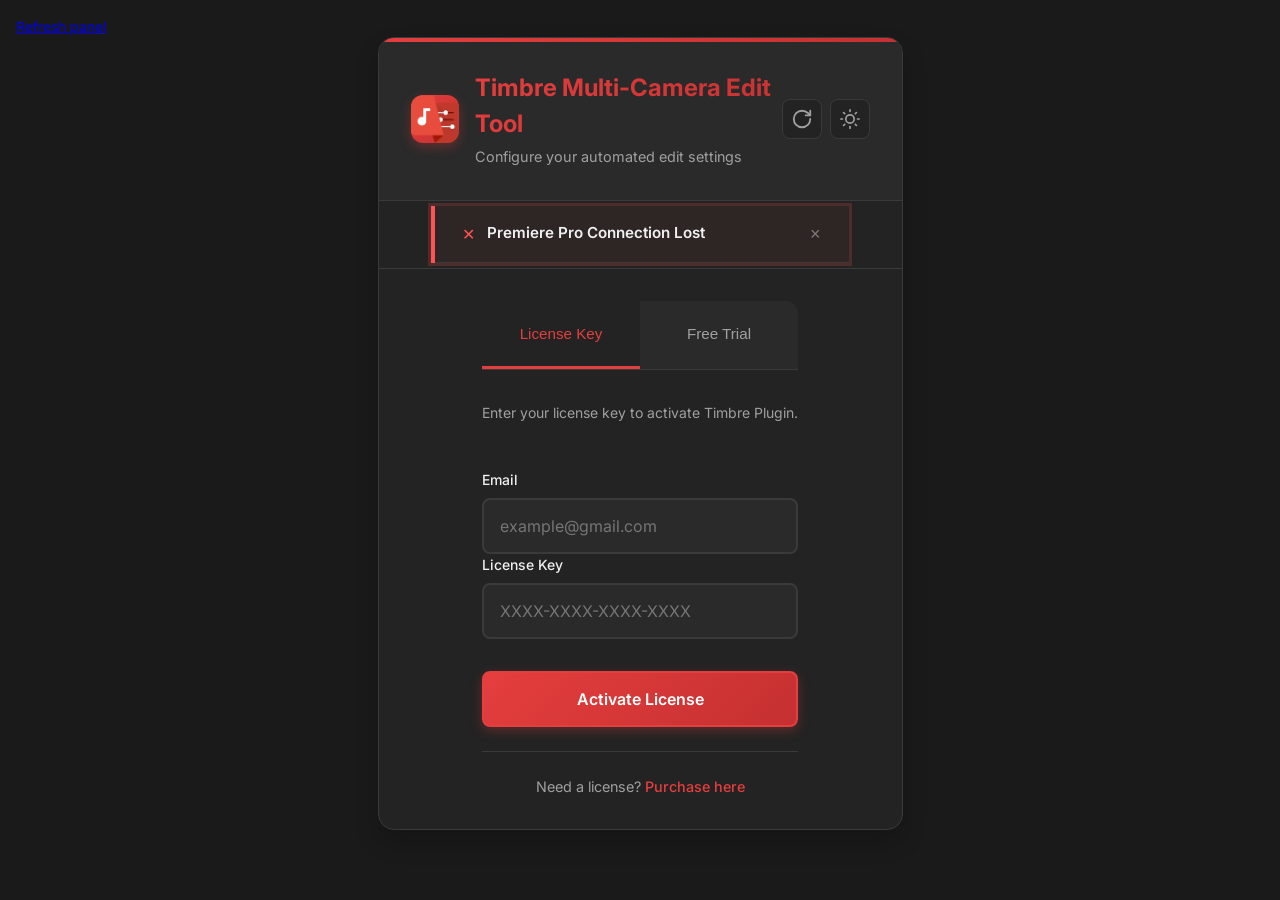
==== commit 96656d73: "Add reloadTracks button functionality to refresh track information - Added an event listener for the" ====
--- a/index.html
+++ b/index.html
@@ -264,6 +264,14 @@
 					<div class="section-header">
 						<h2 class="section-title">Camera Assignment</h2>
 						<div class="section-subtitle">Assign each camera to a speaker and track</div>
+						<button id="reloadTracks" class="reload-btn" title="Reload tracks" style="border: none">
+							<svg xmlns="http://www.w3.org/2000/svg" width="24" height="24" viewBox="0 0 24 24"
+								fill="none" stroke="currentColor" stroke-width="2" stroke-linecap="round"
+								stroke-linejoin="round">
+								<path d="M21 12a9 9 0 1 1-9-9c2.52 0 4.93 1 6.74 2.74L21 8" />
+								<path d="M21 3v5h-5" />
+							</svg>
+						</button>
 					</div>
 					<div class="track-info-banner">
 						<svg width="16" height="16" viewBox="0 0 24 24" fill="none" stroke="currentColor"
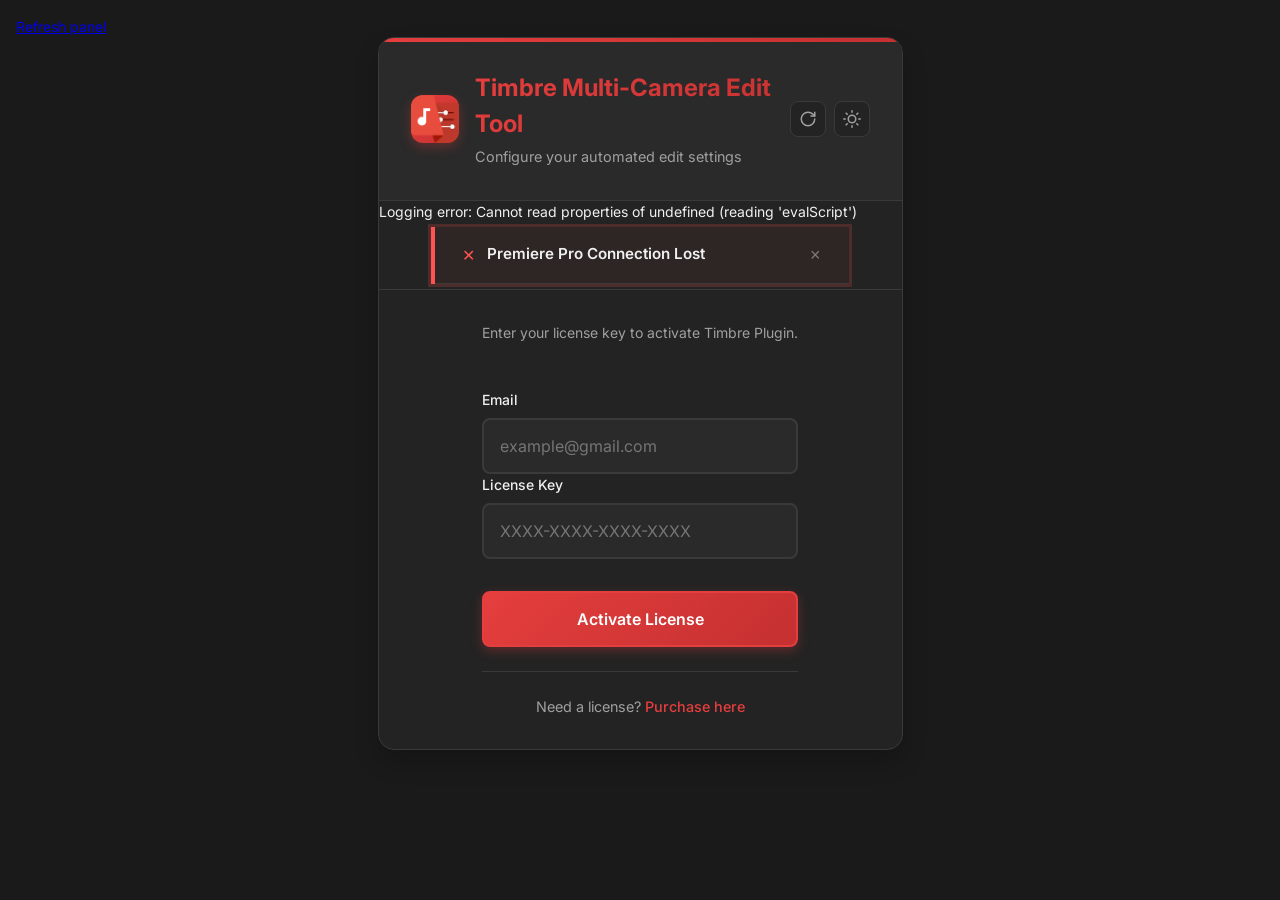
==== commit 2ecf95e1: "TrialMode will be checked from api, detect auth bypass and few performance fixes" ====
--- a/index.html
+++ b/index.html
@@ -36,14 +36,14 @@
 				</div>
 				<div class="icons">
 					<button id="reloadBtn" class="reload-btn" title="Reload tracks">
-						<svg xmlns="http://www.w3.org/2000/svg" width="24" height="24" viewBox="0 0 24 24" fill="none"
+						<svg xmlns="http://www.w3.org/2000/svg" width="20" height="20" viewBox="0 0 24 24" fill="none"
 							stroke="currentColor" stroke-width="2" stroke-linecap="round" stroke-linejoin="round">
 							<path d="M21 12a9 9 0 1 1-9-9c2.52 0 4.93 1 6.74 2.74L21 8" />
 							<path d="M21 3v5h-5" />
 						</svg>
 					</button>
 					<button id="themeToggleBtn" class="theme-toggle-btn" aria-label="Toggle theme">
-						<svg class="sun-icon" width="20" height="20" viewBox="0 0 24 24" fill="none"
+						<svg class="sun-icon" width="18" height="18" viewBox="0 0 24 24" fill="none"
 							stroke="currentColor" stroke-width="2" stroke-linecap="round" stroke-linejoin="round">
 							<circle cx="12" cy="12" r="5"></circle>
 							<line x1="12" y1="1" x2="12" y2="3"></line>
@@ -55,7 +55,7 @@
 							<line x1="4.22" y1="19.78" x2="5.64" y2="18.36"></line>
 							<line x1="18.36" y1="5.64" x2="19.78" y2="4.22"></line>
 						</svg>
-						<svg class="moon-icon" width="20" height="20" viewBox="0 0 24 24" fill="none"
+						<svg class="moon-icon" width="18" height="18" viewBox="0 0 24 24" fill="none"
 							stroke="currentColor" stroke-width="2" stroke-linecap="round" stroke-linejoin="round">
 							<path d="M21 12.79A9 9 0 1 1 11.21 3 7 7 0 0 0 21 12.79z"></path>
 						</svg>
@@ -73,42 +73,21 @@
 			<!-- Authentication Section -->
 			<div id="authModal" class="auth-section">
 				<div class="auth-content">
-					<div class="auth-tabs">
-						<button class="auth-tab-btn active" data-tab="license">License Key</button>
-						<button class="auth-tab-btn" data-tab="trial">Free Trial</button>
-					</div>
-
-					<div class="auth-tab-content active" id="license-tab">
-						<p class="auth-description">Enter your license key to activate Timbre Plugin.</p>
-						<div class="auth-error" id="authError"></div>
-						<div class="auth-form">
-							<div class="auth-form-group">
-								<div>
-									<label for="emailId">Email</label>
-									<input type="email" id="emailId" class="auth-input" placeholder="example@gmail.com">
-								</div>
-								<div>
-									<label for="apiKey">License Key</label>
-									<input type="text" id="apiKey" class="auth-input" placeholder="XXXX-XXXX-XXXX-XXXX">
-								</div>
-							</div>
-							<div class="auth-form-footer">
-								<button id="verifyKeyBtn" class="auth-btn auth-btn-primary">Activate License</button>
-							</div>
-						</div>
-					</div>
-
-					<div class="auth-tab-content" id="trial-tab">
-						<p class="auth-description">Try Timbre Plugin for free.</p>
-						<div class="auth-trial-info">
-							<ul>
-								<li>Full access to all features</li>
-								<li>No credit card required</li>
-								<li>14-day free trial</li>
-							</ul>
+					<p class="auth-description">Enter your license key to activate Timbre Plugin.</p>
+					<div class="auth-error" id="authError"></div>
+					<div class="auth-form">
+						<div class="auth-form-group">
+							<div>
+								<label for="emailId">Email</label>
+								<input type="email" id="emailId" class="auth-input" placeholder="example@gmail.com">
+							</div>
+							<div>
+								<label for="apiKey">License Key</label>
+								<input type="text" id="apiKey" class="auth-input" placeholder="XXXX-XXXX-XXXX-XXXX">
+							</div>
 						</div>
 						<div class="auth-form-footer">
-							<button id="startTrialBtn" class="auth-btn auth-btn-secondary">Start Free Trial</button>
+							<button id="verifyKeyBtn" class="auth-btn auth-btn-primary">Activate License</button>
 						</div>
 					</div>
 
@@ -134,9 +113,9 @@
 							<div class="select-icon"></div>
 						</div>
 						<div class="button-group">
-							<button id="presetNewBtn" class="btn btn-primary">
+							<button id="presetNewBtn" class="btn btn-primary btn">
 								<span class="btn-icon">
-									<svg width="14" height="14" viewBox="0 0 24 24" fill="none" stroke="currentColor"
+									<svg width="12" height="12" viewBox="0 0 24 24" fill="none" stroke="currentColor"
 										stroke-width="2" stroke-linecap="round" stroke-linejoin="round">
 										<line x1="12" y1="5" x2="12" y2="19"></line>
 										<line x1="5" y1="12" x2="19" y2="12"></line>
@@ -144,9 +123,9 @@
 								</span>
 								New
 							</button>
-							<button id="presetUpdateBtn" class="btn btn-secondary">
+							<button id="presetUpdateBtn" class="btn btn-secondary btn">
 								<span class="btn-icon">
-									<svg width="14" height="14" viewBox="0 0 24 24" fill="none" stroke="currentColor"
+									<svg width="12" height="12" viewBox="0 0 24 24" fill="none" stroke="currentColor"
 										stroke-width="2" stroke-linecap="round" stroke-linejoin="round">
 										<path d="M21 2v6h-6"></path>
 										<path d="M3 12a9 9 0 0 1 15-6.7L21 8"></path>
@@ -156,9 +135,9 @@
 								</span>
 								Update
 							</button>
-							<button id="presetDeleteBtn" class="btn btn-secondary">
+							<button id="presetDeleteBtn" class="btn btn-secondary btn">
 								<span class="btn-icon">
-									<svg width="14" height="14" viewBox="0 0 24 24" fill="none" stroke="currentColor"
+									<svg width="12" height="12" viewBox="0 0 24 24" fill="none" stroke="currentColor"
 										stroke-width="2" stroke-linecap="round" stroke-linejoin="round">
 										<polyline points="3 6 5 6 21 6"></polyline>
 										<path
@@ -181,7 +160,7 @@
 						<div class="form-group" style="display: none">
 							<label for="cuttingMethod">Cutting Method</label>
 							<div class="select-wrapper">
-								<select id="cuttingMethod" class="form-select">
+								<select id="cuttingMethod" class="form-select form-select">
 									<option value="disabled">Disabled</option>
 									<option value="audio">Audio-Based</option>
 								</select>
@@ -193,7 +172,7 @@
 						<div class="form-group">
 							<label for="frequency">Multi-Shot Frequency</label>
 							<div class="select-wrapper">
-								<select id="frequency" class="form-select">
+								<select id="frequency" class="form-select form-select">
 									<option value="veryLow">Very Low</option>
 									<option value="low">Low</option>
 									<option value="medium" selected>Medium</option>
@@ -205,9 +184,9 @@
 						</div>
 
 						<div class="form-group">
-							<label for="numSpeakers">Number of Speakers</label>
+							<label for="numSpeakers">Speakers</label>
 							<div class="select-wrapper">
-								<select id="numSpeakers" class="form-select">
+								<select id="numSpeakers" class="form-select form-select">
 									<option value="1">1</option>
 									<option value="2" selected>2</option>
 									<option value="3">3</option>
@@ -220,9 +199,9 @@
 						</div>
 
 						<div class="form-group">
-							<label for="numCameras">Number of Cameras</label>
+							<label for="numCameras">Cameras</label>
 							<div class="select-wrapper">
-								<select id="numCameras" class="form-select">
+								<select id="numCameras" class="form-select form-select">
 									<option value="1">1</option>
 									<option value="2" selected>2</option>
 									<option value="3">3</option>
@@ -265,7 +244,7 @@
 						<h2 class="section-title">Camera Assignment</h2>
 						<div class="section-subtitle">Assign each camera to a speaker and track</div>
 						<button id="reloadTracks" class="reload-btn" title="Reload tracks" style="border: none">
-							<svg xmlns="http://www.w3.org/2000/svg" width="24" height="24" viewBox="0 0 24 24"
+							<svg xmlns="http://www.w3.org/2000/svg" width="20" height="20" viewBox="0 0 24 24"
 								fill="none" stroke="currentColor" stroke-width="2" stroke-linecap="round"
 								stroke-linejoin="round">
 								<path d="M21 12a9 9 0 1 1-9-9c2.52 0 4.93 1 6.74 2.74L21 8" />
@@ -293,7 +272,7 @@
 					<div class="section-header collapsible-header">
 						<h2 class="section-title">Advanced Settings</h2>
 						<button class="collapse-btn" aria-expanded="false">
-							<svg width="20" height="20" viewBox="0 0 24 24" fill="none" stroke="currentColor"
+							<svg width="18" height="18" viewBox="0 0 24 24" fill="none" stroke="currentColor"
 								stroke-width="2" stroke-linecap="round" stroke-linejoin="round">
 								<polyline points="6 9 12 15 18 9"></polyline>
 							</svg>
@@ -306,7 +285,7 @@
 
 				<!-- Action Buttons -->
 				<section class="action-section">
-					<button id="resetFormBtn" class="btn btn-secondary">Reset Form</button>
+					<button id="resetFormBtn" class="btn btn-secondary btn">Reset Form</button>
 					<button id="createEditBtn" class="btn btn-primary btn-large">
 						<span class="btn-icon">
 							<svg width="16" height="16" viewBox="0 0 24 24" fill="none" stroke="currentColor"
@@ -332,7 +311,7 @@
 				<div class="modal-header">
 					<h3>Save Preset</h3>
 					<button id="modalCloseBtn" class="modal-close">
-						<svg width="20" height="20" viewBox="0 0 24 24" fill="none" stroke="currentColor"
+						<svg width="18" height="18" viewBox="0 0 24 24" fill="none" stroke="currentColor"
 							stroke-width="2" stroke-linecap="round" stroke-linejoin="round">
 							<line x1="18" y1="6" x2="6" y2="18"></line>
 							<line x1="6" y1="6" x2="18" y2="18"></line>
@@ -352,8 +331,8 @@
 					</div>
 				</div>
 				<div class="modal-footer">
-					<button id="cancelPresetBtn" class="btn btn-secondary">Cancel</button>
-					<button id="savePresetBtn" class="btn btn-primary">Save Preset</button>
+					<button id="cancelPresetBtn" class="btn btn-secondary btn">Cancel</button>
+					<button id="savePresetBtn" class="btn btn-primary btn">Save Preset</button>
 				</div>
 			</div>
 		</div>
--- a/css/style.css
+++ b/css/style.css
@@ -192,8 +192,8 @@
   align-items: center;
   justify-content: center;
   transition: all var(--transition-fast);
-  width: 40px;
-  height: 40px;
+  width: 36px;
+  height: 36px;
 }
 
 .reload-btn:hover,
@@ -744,7 +744,7 @@
 
 /* Form Elements */
 .form-group {
-  margin-bottom: var(--space-lg);
+  margin-bottom: var(--space-md);
   position: relative;
 }
 
@@ -752,6 +752,13 @@
   display: grid;
   grid-template-columns: repeat(auto-fit, minmax(200px, 1fr));
   gap: var(--space-lg);
+}
+
+/* Compact form grid for better space usage */
+.form-grid-compact {
+  display: grid;
+  grid-template-columns: repeat(auto-fit, minmax(140px, 1fr));
+  gap: var(--space-md);
 }
 
 .form-options {
@@ -767,20 +774,31 @@
   margin-bottom: var(--space-sm);
   color: var(--color-text);
   font-weight: 500;
-  font-size: 0.95rem;
+  font-size: 0.9rem;
 }
 
 .form-input,
 .form-select {
-  padding: 0.75rem 1rem;
+  padding: 0.6rem 0.8rem;
   width: 100%;
   border: 2px solid var(--color-input-border);
   border-radius: var(--radius-md);
   background-color: var(--color-input-bg);
   color: var(--color-text);
-  font-size: 0.95rem;
+  font-size: 0.9rem;
   transition: all var(--transition-normal);
   font-family: inherit;
+}
+
+/* Compact form elements */
+.form-select-compact {
+  padding: 0.5rem 0.7rem;
+  font-size: 0.85rem;
+}
+
+.form-input-compact {
+  padding: 0.5rem 0.7rem;
+  font-size: 0.85rem;
 }
 
 .form-input:focus,
@@ -798,9 +816,9 @@
 
 .form-error {
   color: var(--color-error);
-  font-size: 0.85rem;
+  font-size: 0.8rem;
   margin-top: var(--space-sm);
-  min-height: 1.2rem;
+  min-height: 1rem;
   font-weight: 500;
   display: flex;
   align-items: center;
@@ -809,7 +827,7 @@
 
 .form-error::before {
   content: "⚠";
-  font-size: 1rem;
+  font-size: 0.9rem;
 }
 
 /* Select Wrapper */
@@ -819,11 +837,11 @@
 
 .select-icon {
   position: absolute;
-  right: 1rem;
+  right: 0.8rem;
   top: 50%;
   transform: translateY(-50%);
-  width: 1rem;
-  height: 1rem;
+  width: 0.8rem;
+  height: 0.8rem;
   background-image: url("data:image/svg+xml,%3Csvg xmlns='http://www.w3.org/2000/svg' width='24' height='24' viewBox='0 0 24 24' fill='none' stroke='%23e53e3e' stroke-width='2' stroke-linecap='round' stroke-linejoin='round'%3E%3Cpolyline points='6 9 12 15 18 9'%3E%3C/polyline%3E%3C/svg%3E");
   background-repeat: no-repeat;
   background-size: contain;
@@ -833,7 +851,7 @@
 
 .form-select {
   appearance: none;
-  padding-right: 3rem;
+  padding-right: 2.5rem;
   cursor: pointer;
 }
 
@@ -845,8 +863,8 @@
 .preset-row {
   display: flex;
   align-items: center;
-  gap: var(--space-lg);
-  padding: var(--space-lg);
+  gap: var(--space-md);
+  padding: var(--space-md);
   background: var(--color-panel-lighter);
   border-radius: var(--radius-lg);
   border: 1px solid var(--color-border);
@@ -859,24 +877,31 @@
 .button-group {
   display: flex;
   gap: var(--space-sm);
-}
-
-/* Speaker Grid */
+  flex-wrap: wrap;
+}
+
+/* Speaker Grid - Compact */
 .speaker-grid {
   display: grid;
   grid-template-columns: repeat(auto-fit, minmax(200px, 1fr));
   gap: var(--space-lg);
 }
 
+.speaker-grid-compact {
+  display: grid;
+  grid-template-columns: repeat(auto-fit, minmax(160px, 1fr));
+  gap: var(--space-md);
+}
+
 /* Camera Assignment */
 .camera-assignment {
   display: flex;
   flex-direction: column;
-  gap: var(--space-lg);
+  gap: var(--space-md);
 }
 
 .camera-item {
-  padding: var(--space-lg);
+  padding: var(--space-md);
   background: var(--color-panel-lighter);
   border-radius: var(--radius-lg);
   border: 2px solid var(--color-border);
@@ -908,8 +933,8 @@
 }
 
 .camera-header {
-  font-size: 1.1rem;
-  margin-bottom: var(--space-lg);
+  font-size: 1rem;
+  margin-bottom: var(--space-md);
   font-weight: 600;
   color: var(--color-text);
   display: flex;
@@ -919,24 +944,25 @@
 
 .camera-header::before {
   content: "📹";
-  font-size: 1.2rem;
+  font-size: 1rem;
 }
 
 .camera-controls {
-  margin-bottom: var(--space-lg);
+  margin-bottom: var(--space-md);
 }
 
 .camera-control-group label {
   color: var(--color-text);
   font-weight: 500;
+  font-size: 0.9rem;
 }
 
 .track-inputs {
   display: grid;
   grid-template-columns: repeat(2, 1fr);
-  gap: var(--space-lg);
-  margin-top: var(--space-lg);
-  padding-top: var(--space-lg);
+  gap: var(--space-md);
+  margin-top: var(--space-md);
+  padding-top: var(--space-md);
   border-top: 1px solid var(--color-border);
 }
 
@@ -948,12 +974,12 @@
 
 .track-dropdown {
   width: 100%;
-  padding: 0.75rem 1rem;
+  padding: 0.5rem 0.7rem;
   border: 2px solid var(--color-input-border);
   border-radius: var(--radius-md);
   background-color: var(--color-input-bg);
   color: var(--color-text);
-  font-size: 0.9rem;
+  font-size: 0.85rem;
   appearance: none;
   cursor: pointer;
   transition: all var(--transition-normal);
@@ -978,8 +1004,8 @@
 .switch {
   position: relative;
   display: inline-block;
-  width: 52px;
-  height: 28px;
+  width: 48px;
+  height: 26px;
 }
 
 .switch input {
@@ -997,15 +1023,15 @@
   bottom: 0;
   background-color: var(--color-secondary);
   transition: var(--transition-normal);
-  border-radius: 28px;
+  border-radius: 26px;
   box-shadow: inset 0 2px 4px rgba(0, 0, 0, 0.1);
 }
 
 .slider:before {
   position: absolute;
   content: "";
-  height: 22px;
-  width: 22px;
+  height: 20px;
+  width: 20px;
   left: 3px;
   bottom: 3px;
   background-color: white;
@@ -1020,7 +1046,7 @@
 }
 
 .switch input:checked+.slider:before {
-  transform: translateX(24px);
+  transform: translateX(22px);
 }
 
 /* Buttons */
@@ -1028,8 +1054,8 @@
   display: inline-flex;
   align-items: center;
   justify-content: center;
-  padding: 0.75rem 1.25rem;
-  font-size: 0.95rem;
+  padding: 0.6rem 1rem;
+  font-size: 0.9rem;
   font-weight: 600;
   color: var(--color-text);
   background: var(--color-secondary);
@@ -1039,14 +1065,21 @@
   transition: all var(--transition-normal);
   position: relative;
   overflow: hidden;
-  min-width: 100px;
+  min-width: 80px;
   text-decoration: none;
   font-family: inherit;
 }
 
+/* Compact button variant */
+.btn-compact {
+  padding: 0.4rem 0.8rem;
+  font-size: 0.8rem;
+  min-width: 70px;
+}
+
 .btn-icon {
   display: inline-flex;
-  margin-right: var(--space-sm);
+  margin-right: var(--space-xs);
 }
 
 .btn-primary {
@@ -1081,9 +1114,9 @@
 }
 
 .btn-large {
-  padding: 1rem 2rem;
-  font-size: 1.1rem;
-  min-width: 200px;
+  padding: 0.8rem 1.5rem;
+  font-size: 1rem;
+  min-width: 180px;
 }
 
 .btn:disabled {
@@ -1112,7 +1145,7 @@
 
 .action-section .btn-primary {
   flex: 1;
-  max-width: 300px;
+  max-width: 280px;
 }
 
 /* Error States */
@@ -1148,6 +1181,8 @@
   display: flex;
   align-items: center;
   justify-content: center;
+  width: 32px;
+  height: 32px;
 }
 
 .collapse-btn:hover {
@@ -1188,13 +1223,13 @@
 .toast {
   display: flex;
   align-items: center;
-  padding: var(--space-lg);
+  padding: var(--space-md);
   background: var(--color-panel);
   border-left: 4px solid var(--color-primary);
   border-radius: var(--radius-lg);
   box-shadow: var(--shadow-lg);
   animation: slideIn 0.3s ease forwards;
-  max-width: 400px;
+  max-width: 380px;
   border: 1px solid var(--color-border);
 }
 
@@ -1211,7 +1246,7 @@
 }
 
 .toast-icon {
-  margin-right: var(--space-md);
+  margin-right: var(--space-sm);
   display: flex;
   align-items: center;
   justify-content: center;
@@ -1235,7 +1270,7 @@
 }
 
 .toast-message {
-  font-size: 0.95rem;
+  font-size: 0.9rem;
   color: var(--color-text);
   font-weight: 500;
 }
@@ -1254,8 +1289,8 @@
   flex-direction: column;
   align-items: center;
   justify-content: center;
-  padding: var(--space-xxl);
-  gap: var(--space-lg);
+  padding: var(--space-xl);
+  gap: var(--space-md);
   color: var(--color-text-muted);
   background: var(--color-panel-lighter);
   border-radius: var(--radius-lg);
@@ -1325,7 +1360,7 @@
   border-radius: var(--radius-xl);
   box-shadow: var(--shadow-xl);
   width: 90%;
-  max-width: 500px;
+  max-width: 480px;
   z-index: 1001;
   overflow: hidden;
   border: 1px solid var(--color-border);
@@ -1335,14 +1370,14 @@
   display: flex;
   justify-content: space-between;
   align-items: center;
-  padding: var(--space-xl);
+  padding: var(--space-lg);
   border-bottom: 1px solid var(--color-border);
   background: var(--color-panel-lighter);
 }
 
 .modal-header h3 {
   margin: 0;
-  font-size: 1.3rem;
+  font-size: 1.2rem;
   font-weight: 600;
   color: var(--color-text);
 }
@@ -1358,8 +1393,8 @@
   justify-content: center;
   border-radius: var(--radius-md);
   transition: all var(--transition-fast);
-  width: 36px;
-  height: 36px;
+  width: 32px;
+  height: 32px;
 }
 
 .modal-close:hover {
@@ -1369,14 +1404,14 @@
 }
 
 .modal-body {
-  padding: var(--space-xl);
+  padding: var(--space-lg);
 }
 
 .modal-footer {
   display: flex;
   justify-content: flex-end;
-  gap: var(--space-md);
-  padding: var(--space-xl);
+  gap: var(--space-sm);
+  padding: var(--space-lg);
   border-top: 1px solid var(--color-border);
   background: var(--color-panel-lighter);
 }
@@ -1389,7 +1424,7 @@
   }
 
   to {
-    transform: translateX(75%);
+    transform: translateX(55%);
     opacity: 1;
   }
 }
@@ -1449,18 +1484,18 @@
 
 /* Scrollbar Styling */
 ::-webkit-scrollbar {
-  width: 8px;
-  height: 8px;
+  width: 6px;
+  height: 6px;
 }
 
 ::-webkit-scrollbar-track {
   background: var(--color-panel-lighter);
-  border-radius: 4px;
+  border-radius: 3px;
 }
 
 ::-webkit-scrollbar-thumb {
   background: var(--color-primary);
-  border-radius: 4px;
+  border-radius: 3px;
 }
 
 ::-webkit-scrollbar-thumb:hover {
@@ -1481,16 +1516,17 @@
 
   .auth-section,
   .app-content {
-    padding: var(--space-lg);
-  }
-
-  .form-grid {
+    padding: var(--space-md);
+  }
+
+  .form-grid,
+  .form-grid-compact {
     grid-template-columns: 1fr;
   }
 
   .track-inputs {
     grid-template-columns: 1fr;
-    gap: var(--space-md);
+    gap: var(--space-sm);
   }
 
   .preset-row {
@@ -1500,7 +1536,7 @@
 
   .button-group {
     justify-content: center;
-    margin-top: var(--space-md);
+    margin-top: var(--space-sm);
   }
 
   .action-section {
@@ -1508,37 +1544,47 @@
   }
 
   .toast-container {
-    left: var(--space-md);
-    right: var(--space-md);
-    bottom: var(--space-md);
+    left: var(--space-sm);
+    right: var(--space-sm);
+    bottom: var(--space-sm);
   }
 
   .toast {
     max-width: none;
   }
+
+  .speaker-grid-compact {
+    grid-template-columns: 1fr;
+  }
 }
 
 @media (max-width: 480px) {
   body {
-    padding: var(--space-sm);
+    padding: var(--space-xs);
   }
 
   .panel-header,
   .auth-section,
   .app-content {
-    padding: var(--space-md);
+    padding: var(--space-sm);
   }
 
   .section {
-    margin-bottom: var(--space-lg);
+    margin-bottom: var(--space-md);
   }
 
   .camera-item {
-    padding: var(--space-md);
-  }
-
-  .speaker-grid {
-    grid-template-columns: 1fr;
+    padding: var(--space-sm);
+  }
+
+  .btn-compact {
+    padding: 0.3rem 0.6rem;
+    font-size: 0.75rem;
+    min-width: 60px;
+  }
+
+  .form-group {
+    margin-bottom: var(--space-sm);
   }
 }
 
@@ -1633,13 +1679,13 @@
 
 .preset-description {
   color: var(--color-text-muted);
-  font-size: 0.9rem;
+  font-size: 0.85rem;
   line-height: 1.5;
-  margin-top: var(--space-md);
+  margin-top: var(--space-sm);
 }
 
 .preset-description p {
-  margin-bottom: var(--space-sm);
+  margin-bottom: var(--space-xs);
 }
 
 .preset-description p:last-child {
@@ -1650,5 +1696,5 @@
 .validation-note {
   font-style: italic;
   color: var(--color-text-muted);
-  font-size: 0.85rem;
+  font-size: 0.8rem;
 }
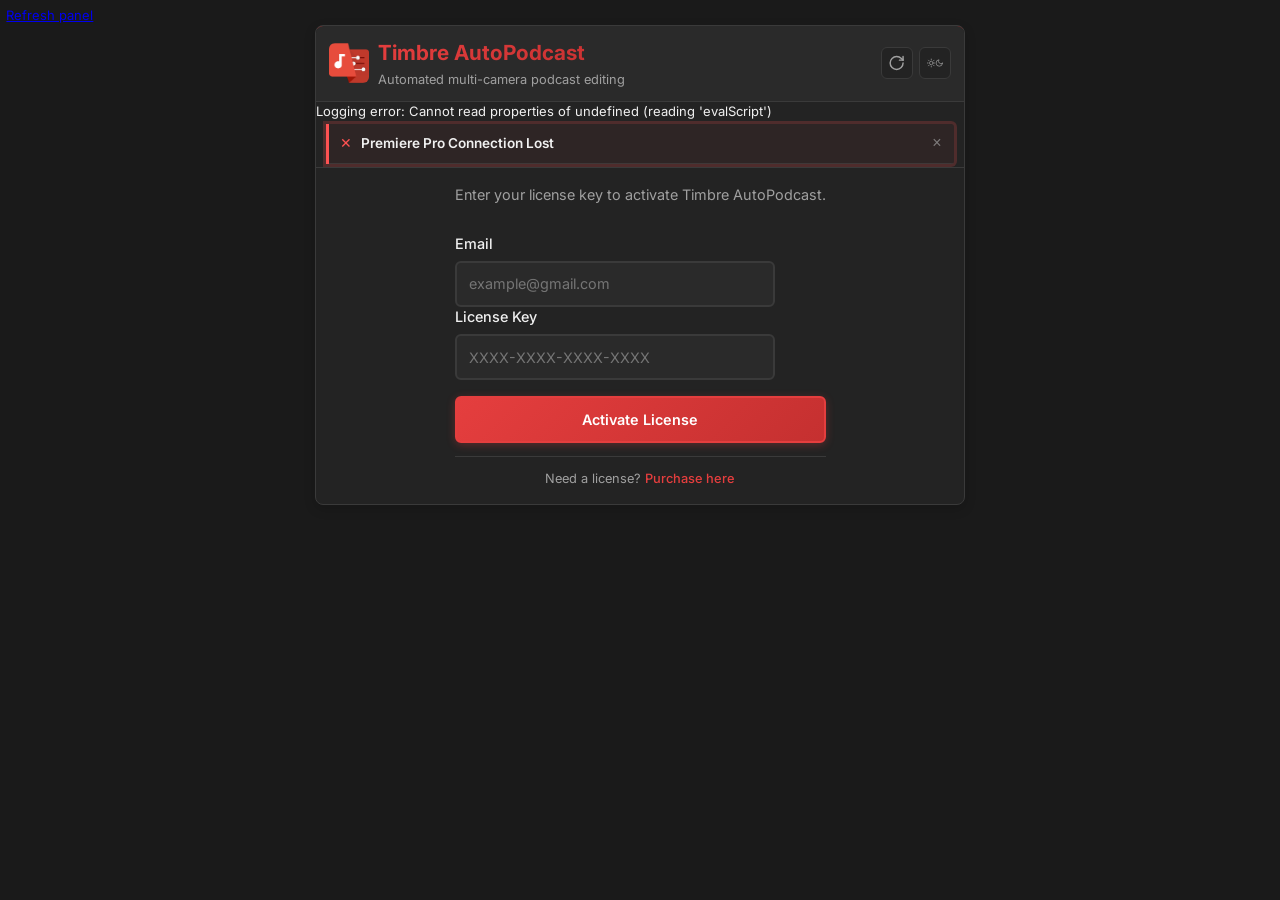
==== commit 06d416f4: "Implement structural updates and optimizations across multiple modules" ====
--- a/index.html
+++ b/index.html
@@ -3,18 +3,13 @@
 
 <head>
 	<meta charset="UTF-8">
-	<title>Timbre - Multi-Camera Edit Tool</title>
+	<title>Timbre AutoPodcast</title>
 	<meta name="viewport" content="width=device-width, initial-scale=1">
 	<script src="./lib/CSInterface.js"></script>
 	<link id="ppstyle" href="css/style.css" rel="stylesheet" type="text/css">
 	<link rel="preconnect" href="https://fonts.googleapis.com">
 	<link rel="preconnect" href="https://fonts.gstatic.com" crossorigin>
 	<link href="https://fonts.googleapis.com/css2?family=Inter:wght@300;400;500;600;700&display=swap" rel="stylesheet">
-	<script>
-		window.addEventListener('load', () => {
-			onLoaded();
-		});
-	</script>
 </head>
 
 <body>
@@ -26,24 +21,24 @@
 			<!-- Branding Section - Always Visible -->
 			<header class="panel-header">
 				<div class="title-group">
+					<div class="logo-container">
+						<img class="panel-logo" src="assets/timbre_logo.png" alt="Timbre Logo">
+					</div>
 					<div>
-						<img class="panel-logo" src="assets/timbre_logo.png" alt="Timbre Logo">
-					</div>
-					<div>
-						<h1 class="panel-title">Timbre Multi-Camera Edit Tool</h1>
-						<p class="panel-subtitle">Configure your automated edit settings</p>
+						<h1 class="panel-title">Timbre AutoPodcast</h1>
+						<p class="panel-subtitle">Automated multi-camera podcast editing</p>
 					</div>
 				</div>
 				<div class="icons">
 					<button id="reloadBtn" class="reload-btn" title="Reload tracks">
-						<svg xmlns="http://www.w3.org/2000/svg" width="20" height="20" viewBox="0 0 24 24" fill="none"
+						<svg xmlns="http://www.w3.org/2000/svg" width="18" height="18" viewBox="0 0 24 24" fill="none"
 							stroke="currentColor" stroke-width="2" stroke-linecap="round" stroke-linejoin="round">
 							<path d="M21 12a9 9 0 1 1-9-9c2.52 0 4.93 1 6.74 2.74L21 8" />
 							<path d="M21 3v5h-5" />
 						</svg>
 					</button>
 					<button id="themeToggleBtn" class="theme-toggle-btn" aria-label="Toggle theme">
-						<svg class="sun-icon" width="18" height="18" viewBox="0 0 24 24" fill="none"
+						<svg class="sun-icon" width="16" height="16" viewBox="0 0 24 24" fill="none"
 							stroke="currentColor" stroke-width="2" stroke-linecap="round" stroke-linejoin="round">
 							<circle cx="12" cy="12" r="5"></circle>
 							<line x1="12" y1="1" x2="12" y2="3"></line>
@@ -55,7 +50,7 @@
 							<line x1="4.22" y1="19.78" x2="5.64" y2="18.36"></line>
 							<line x1="18.36" y1="5.64" x2="19.78" y2="4.22"></line>
 						</svg>
-						<svg class="moon-icon" width="18" height="18" viewBox="0 0 24 24" fill="none"
+						<svg class="moon-icon" width="16" height="16" viewBox="0 0 24 24" fill="none"
 							stroke="currentColor" stroke-width="2" stroke-linecap="round" stroke-linejoin="round">
 							<path d="M21 12.79A9 9 0 1 1 11.21 3 7 7 0 0 0 21 12.79z"></path>
 						</svg>
@@ -73,7 +68,7 @@
 			<!-- Authentication Section -->
 			<div id="authModal" class="auth-section">
 				<div class="auth-content">
-					<p class="auth-description">Enter your license key to activate Timbre Plugin.</p>
+					<p class="auth-description">Enter your license key to activate Timbre AutoPodcast.</p>
 					<div class="auth-error" id="authError"></div>
 					<div class="auth-form">
 						<div class="auth-form-group">
@@ -103,7 +98,7 @@
 				<!-- Preset Management -->
 				<section class="section">
 					<div class="section-header">
-						<h2 class="section-title">Saved Layouts</h2>
+						<h2 class="section-title">Saved Presets</h2>
 					</div>
 					<div class="preset-row">
 						<div class="select-wrapper">
@@ -112,42 +107,40 @@
 							</select>
 							<div class="select-icon"></div>
 						</div>
-						<div class="button-group">
-							<button id="presetNewBtn" class="btn btn-primary btn">
-								<span class="btn-icon">
-									<svg width="12" height="12" viewBox="0 0 24 24" fill="none" stroke="currentColor"
-										stroke-width="2" stroke-linecap="round" stroke-linejoin="round">
-										<line x1="12" y1="5" x2="12" y2="19"></line>
-										<line x1="5" y1="12" x2="19" y2="12"></line>
-									</svg>
-								</span>
-								New
-							</button>
-							<button id="presetUpdateBtn" class="btn btn-secondary btn">
-								<span class="btn-icon">
-									<svg width="12" height="12" viewBox="0 0 24 24" fill="none" stroke="currentColor"
-										stroke-width="2" stroke-linecap="round" stroke-linejoin="round">
-										<path d="M21 2v6h-6"></path>
-										<path d="M3 12a9 9 0 0 1 15-6.7L21 8"></path>
-										<path d="M3 12a9 9 0 0 0 15 6.7L21 16"></path>
-										<path d="M21 22v-6h-6"></path>
-									</svg>
-								</span>
-								Update
-							</button>
-							<button id="presetDeleteBtn" class="btn btn-secondary btn">
-								<span class="btn-icon">
-									<svg width="12" height="12" viewBox="0 0 24 24" fill="none" stroke="currentColor"
-										stroke-width="2" stroke-linecap="round" stroke-linejoin="round">
-										<polyline points="3 6 5 6 21 6"></polyline>
-										<path
-											d="M19 6v14a2 2 0 0 1-2 2H7a2 2 0 0 1-2-2V6m3 0V4a2 2 0 0 1 2-2h4a2 2 0 0 1 2 2v2">
-										</path>
-									</svg>
-								</span>
-								Delete
-							</button>
-						</div>
+						<button id="presetNewBtn" class="btn btn-primary">
+							<span class="btn-icon">
+								<svg width="12" height="12" viewBox="0 0 24 24" fill="none" stroke="currentColor"
+									stroke-width="2" stroke-linecap="round" stroke-linejoin="round">
+									<line x1="12" y1="5" x2="12" y2="19"></line>
+									<line x1="5" y1="12" x2="19" y2="12"></line>
+								</svg>
+							</span>
+							New
+						</button>
+						<button id="presetUpdateBtn" class="btn btn-secondary">
+							<span class="btn-icon">
+								<svg width="12" height="12" viewBox="0 0 24 24" fill="none" stroke="currentColor"
+									stroke-width="2" stroke-linecap="round" stroke-linejoin="round">
+									<path d="M21 2v6h-6"></path>
+									<path d="M3 12a9 9 0 0 1 15-6.7L21 8"></path>
+									<path d="M3 12a9 9 0 0 0 15 6.7L21 16"></path>
+									<path d="M21 22v-6h-6"></path>
+								</svg>
+							</span>
+							Update
+						</button>
+						<button id="presetDeleteBtn" class="btn btn-secondary">
+							<span class="btn-icon">
+								<svg width="12" height="12" viewBox="0 0 24 24" fill="none" stroke="currentColor"
+									stroke-width="2" stroke-linecap="round" stroke-linejoin="round">
+									<polyline points="3 6 5 6 21 6"></polyline>
+									<path
+										d="M19 6v14a2 2 0 0 1-2 2H7a2 2 0 0 1-2-2V6m3 0V4a2 2 0 0 1 2-2h4a2 2 0 0 1 2 2v2">
+									</path>
+								</svg>
+							</span>
+							Delete
+						</button>
 					</div>
 				</section>
 
@@ -160,7 +153,7 @@
 						<div class="form-group" style="display: none">
 							<label for="cuttingMethod">Cutting Method</label>
 							<div class="select-wrapper">
-								<select id="cuttingMethod" class="form-select form-select">
+								<select id="cuttingMethod" class="form-select">
 									<option value="disabled">Disabled</option>
 									<option value="audio">Audio-Based</option>
 								</select>
@@ -170,9 +163,20 @@
 						</div>
 
 						<div class="form-group">
-							<label for="frequency">Multi-Shot Frequency</label>
+							<label for="frequency">
+								Multi-Shot Frequency
+								<button class="info-icon"
+									title="How often to switch between cameras during conversation">
+									<svg width="12" height="12" viewBox="0 0 24 24" fill="none" stroke="currentColor"
+										stroke-width="2">
+										<circle cx="12" cy="12" r="10"></circle>
+										<line x1="12" y1="16" x2="12" y2="12"></line>
+										<line x1="12" y1="8" x2="12.01" y2="8"></line>
+									</svg>
+								</button>
+							</label>
 							<div class="select-wrapper">
-								<select id="frequency" class="form-select form-select">
+								<select id="frequency" class="form-select">
 									<option value="veryLow">Very Low</option>
 									<option value="low">Low</option>
 									<option value="medium" selected>Medium</option>
@@ -184,9 +188,19 @@
 						</div>
 
 						<div class="form-group">
-							<label for="numSpeakers">Speakers</label>
+							<label for="numSpeakers">
+								Speakers
+								<button class="info-icon" title="Number of people speaking in your podcast">
+									<svg width="12" height="12" viewBox="0 0 24 24" fill="none" stroke="currentColor"
+										stroke-width="2">
+										<circle cx="12" cy="12" r="10"></circle>
+										<line x1="12" y1="16" x2="12" y2="12"></line>
+										<line x1="12" y1="8" x2="12.01" y2="8"></line>
+									</svg>
+								</button>
+							</label>
 							<div class="select-wrapper">
-								<select id="numSpeakers" class="form-select form-select">
+								<select id="numSpeakers" class="form-select">
 									<option value="1">1</option>
 									<option value="2" selected>2</option>
 									<option value="3">3</option>
@@ -199,9 +213,19 @@
 						</div>
 
 						<div class="form-group">
-							<label for="numCameras">Cameras</label>
+							<label for="numCameras">
+								Cameras
+								<button class="info-icon" title="Number of camera angles available for editing">
+									<svg width="12" height="12" viewBox="0 0 24 24" fill="none" stroke="currentColor"
+										stroke-width="2">
+										<circle cx="12" cy="12" r="10"></circle>
+										<line x1="12" y1="16" x2="12" y2="12"></line>
+										<line x1="12" y1="8" x2="12.01" y2="8"></line>
+									</svg>
+								</button>
+							</label>
 							<div class="select-wrapper">
-								<select id="numCameras" class="form-select form-select">
+								<select id="numCameras" class="form-select">
 									<option value="1">1</option>
 									<option value="2" selected>2</option>
 									<option value="3">3</option>
@@ -233,7 +257,7 @@
 						<h2 class="section-title">Speaker Names</h2>
 						<div class="section-subtitle">Name each speaker for easier identification</div>
 					</div>
-					<div id="speakerNames" class="speaker-grid">
+					<div id="speakerNames" class="speaker-grid-inline">
 						<!-- Speaker inputs will be dynamically generated here -->
 					</div>
 				</section>
@@ -242,9 +266,9 @@
 				<section class="section">
 					<div class="section-header">
 						<h2 class="section-title">Camera Assignment</h2>
-						<div class="section-subtitle">Assign each camera to a speaker and track</div>
+						<div class="section-subtitle">Each camera is automatically assigned to speakers</div>
 						<button id="reloadTracks" class="reload-btn" title="Reload tracks" style="border: none">
-							<svg xmlns="http://www.w3.org/2000/svg" width="20" height="20" viewBox="0 0 24 24"
+							<svg xmlns="http://www.w3.org/2000/svg" width="18" height="18" viewBox="0 0 24 24"
 								fill="none" stroke="currentColor" stroke-width="2" stroke-linecap="round"
 								stroke-linejoin="round">
 								<path d="M21 12a9 9 0 1 1-9-9c2.52 0 4.93 1 6.74 2.74L21 8" />
@@ -259,8 +283,8 @@
 							<line x1="12" y1="16" x2="12" y2="12"></line>
 							<line x1="12" y1="8" x2="12.01" y2="8"></line>
 						</svg>
-						<span>Each assigned track should have exactly one clip. Empty tracks are fine unless assigned to
-							cameras.</span>
+						<span>Each assigned track should have exactly one clip. Empty tracks are automatically
+							hidden.</span>
 					</div>
 					<div id="trackMapping" class="camera-assignment">
 						<!-- Track mapping rows will be dynamically generated here -->
@@ -272,7 +296,7 @@
 					<div class="section-header collapsible-header">
 						<h2 class="section-title">Advanced Settings</h2>
 						<button class="collapse-btn" aria-expanded="false">
-							<svg width="18" height="18" viewBox="0 0 24 24" fill="none" stroke="currentColor"
+							<svg width="16" height="16" viewBox="0 0 24 24" fill="none" stroke="currentColor"
 								stroke-width="2" stroke-linecap="round" stroke-linejoin="round">
 								<polyline points="6 9 12 15 18 9"></polyline>
 							</svg>
@@ -285,7 +309,7 @@
 
 				<!-- Action Buttons -->
 				<section class="action-section">
-					<button id="resetFormBtn" class="btn btn-secondary btn">Reset Form</button>
+					<button id="resetFormBtn" class="btn btn-secondary">Reset Form</button>
 					<button id="createEditBtn" class="btn btn-primary btn-large">
 						<span class="btn-icon">
 							<svg width="16" height="16" viewBox="0 0 24 24" fill="none" stroke="currentColor"
@@ -311,7 +335,7 @@
 				<div class="modal-header">
 					<h3>Save Preset</h3>
 					<button id="modalCloseBtn" class="modal-close">
-						<svg width="18" height="18" viewBox="0 0 24 24" fill="none" stroke="currentColor"
+						<svg width="16" height="16" viewBox="0 0 24 24" fill="none" stroke="currentColor"
 							stroke-width="2" stroke-linecap="round" stroke-linejoin="round">
 							<line x1="18" y1="6" x2="6" y2="18"></line>
 							<line x1="6" y1="6" x2="18" y2="18"></line>
@@ -331,8 +355,8 @@
 					</div>
 				</div>
 				<div class="modal-footer">
-					<button id="cancelPresetBtn" class="btn btn-secondary btn">Cancel</button>
-					<button id="savePresetBtn" class="btn btn-primary btn">Save Preset</button>
+					<button id="cancelPresetBtn" class="btn btn-secondary">Cancel</button>
+					<button id="savePresetBtn" class="btn btn-primary">Save Preset</button>
 				</div>
 			</div>
 		</div>
--- a/css/style.css
+++ b/css/style.css
@@ -1,4 +1,7 @@
-/* Reset and Base Styles */
+/**
+ * Timbre AutoPodcast Panel Styles
+ */
+
 *,
 *::before,
 *::after {
@@ -7,71 +10,60 @@
   padding: 0;
 }
 
-/* CSS Custom Properties */
 :root {
-  /* Primary Color Palette - Enhanced Red Theme */
+
   --color-primary: #e53e3e;
   --color-primary-hover: #c53030;
   --color-primary-light: #feb2b2;
   --color-primary-dark: #9b2c2c;
   --color-primary-gradient: linear-gradient(135deg, #e53e3e 0%, #c53030 100%);
 
-  /* Background Colors */
   --color-bg: #1a1a1a;
   --color-panel: #232323;
   --color-panel-lighter: #2a2a2a;
   --color-panel-accent: #2d2d2d;
 
-  /* Text Colors */
   --color-text: #f0f0f0;
   --color-text-muted: #a0a0a0;
   --color-text-light: #ffffff;
 
-  /* Border and Input Colors */
   --color-border: #3a3a3a;
   --color-border-light: #4a4a4a;
   --color-input-bg: #2a2a2a;
   --color-input-border: #3a3a3a;
   --color-input-focus: var(--color-primary);
 
-  /* Secondary Colors */
   --color-secondary: #4a4a4a;
   --color-secondary-hover: #555555;
 
-  /* Status Colors */
   --color-error: #ff5252;
   --color-success: #4caf50;
   --color-warning: #ff9800;
   --color-info: var(--color-primary);
 
-  /* Spacing */
-  --space-xs: 0.25rem;
-  --space-sm: 0.5rem;
-  --space-md: 1rem;
-  --space-lg: 1.5rem;
-  --space-xl: 2rem;
-  --space-xxl: 3rem;
-
-  /* Border Radius */
-  --radius-sm: 4px;
-  --radius-md: 8px;
-  --radius-lg: 12px;
-  --radius-xl: 16px;
-
-  /* Shadows */
-  --shadow-sm: 0 2px 4px rgba(0, 0, 0, 0.1);
-  --shadow-md: 0 4px 8px rgba(0, 0, 0, 0.12);
-  --shadow-lg: 0 8px 16px rgba(0, 0, 0, 0.16);
-  --shadow-xl: 0 12px 24px rgba(0, 0, 0, 0.2);
-  --shadow-primary: 0 4px 12px rgba(229, 62, 62, 0.3);
-
-  /* Transitions */
+  --space-xs: 0.2rem;
+  --space-sm: 0.4rem;
+  --space-md: 0.6rem;
+  --space-lg: 0.8rem;
+  --space-xl: 1rem;
+  --space-xxl: 1.2rem;
+
+  --radius-sm: 3px;
+  --radius-md: 6px;
+  --radius-lg: 8px;
+  --radius-xl: 12px;
+
+  --shadow-sm: 0 1px 3px rgba(0, 0, 0, 0.1);
+  --shadow-md: 0 2px 6px rgba(0, 0, 0, 0.12);
+  --shadow-lg: 0 4px 12px rgba(0, 0, 0, 0.16);
+  --shadow-xl: 0 6px 18px rgba(0, 0, 0, 0.2);
+  --shadow-primary: 0 2px 8px rgba(229, 62, 62, 0.3);
+
   --transition-fast: 150ms ease;
   --transition-normal: 250ms ease;
   --transition-slow: 350ms ease;
 }
 
-/* Light Theme */
 [data-theme="light"] {
   --color-bg: #f5f5f5;
   --color-panel: #ffffff;
@@ -86,37 +78,37 @@
   --color-input-border: #d0d0d0;
   --color-secondary: #e6e6e6;
   --color-secondary-hover: #e0e0e0;
-  --shadow-sm: 0 2px 4px rgba(0, 0, 0, 0.05);
-  --shadow-md: 0 4px 8px rgba(0, 0, 0, 0.08);
-  --shadow-lg: 0 8px 16px rgba(0, 0, 0, 0.1);
-  --shadow-xl: 0 12px 24px rgba(0, 0, 0, 0.12);
-  --shadow-primary: 0 4px 12px rgba(229, 62, 62, 0.2);
-}
-
-/* Base Body Styles */
+  --shadow-sm: 0 1px 3px rgba(0, 0, 0, 0.05);
+  --shadow-md: 0 2px 6px rgba(0, 0, 0, 0.08);
+  --shadow-lg: 0 4px 12px rgba(0, 0, 0, 0.1);
+  --shadow-xl: 0 6px 18px rgba(0, 0, 0, 0.12);
+  --shadow-primary: 0 2px 8px rgba(229, 62, 62, 0.2);
+}
+
 body {
   background-color: var(--color-bg);
   color: var(--color-text);
   font-family: "Inter", -apple-system, BlinkMacSystemFont, "Segoe UI", Roboto, Oxygen, Ubuntu, Cantarell, sans-serif;
-  font-size: 14px;
-  line-height: 1.5;
+  font-size: 13px;
+  line-height: 1.4;
   -webkit-font-smoothing: antialiased;
   -moz-osx-font-smoothing: grayscale;
   overflow-x: hidden;
-  padding: var(--space-md);
-}
-
-/* Main Panel Container */
+  padding: var(--space-sm);
+  margin: 0;
+}
+
 .timbre-panel {
-  max-width: 525px;
+  width: 100%;
+  max-width: 650px;
   margin: 0 auto;
   background: var(--color-panel);
-  border-radius: var(--radius-xl);
-  box-shadow: var(--shadow-xl);
+  border-radius: var(--radius-lg);
+  box-shadow: var(--shadow-lg);
   border: 1px solid var(--color-border);
   position: relative;
-  backdrop-filter: blur(10px);
-  overflow: hidden;
+  overflow-y: auto;
+  overflow-x: hidden;
 }
 
 .timbre-panel::before {
@@ -125,19 +117,22 @@
   top: 0;
   left: 0;
   right: 0;
-  height: 4px;
+  height: 3px;
   background: var(--color-primary-gradient);
-  border-radius: var(--radius-xl) var(--radius-xl) 0 0;
-}
-
-/* Panel Header - Always Visible */
+  border-radius: var(--radius-lg) var(--radius-lg) 0 0;
+  z-index: 1;
+}
+
 .panel-header {
   display: flex;
   align-items: center;
   justify-content: space-between;
-  padding: var(--space-xl);
+  padding: var(--space-lg);
   border-bottom: 1px solid var(--color-border);
   background: var(--color-panel-lighter);
+  position: sticky;
+  top: 0;
+  z-index: 10;
 }
 
 .title-group {
@@ -146,19 +141,25 @@
   gap: var(--space-md);
 }
 
+.logo-container {
+  display: flex;
+  align-items: center;
+  justify-content: center;
+  width: 40px;
+  height: 40px;
+  border-radius: var(--radius-md);
+  overflow: hidden;
+}
+
 .panel-logo {
-  height: 48px;
-  background: var(--color-primary-gradient);
-  border-radius: var(--radius-lg);
-  display: flex;
-  align-items: start;
-  justify-content: center;
-  box-shadow: var(--shadow-primary);
-  position: relative;
+  width: 100%;
+  height: 100%;
+  object-fit: contain;
+  display: block;
 }
 
 .panel-title {
-  font-size: 1.5rem;
+  font-size: 1.3rem;
   font-weight: 700;
   margin: 0;
   color: var(--color-text);
@@ -170,11 +171,10 @@
 
 .panel-subtitle {
   color: var(--color-text-muted);
-  font-size: 0.9rem;
+  font-size: 0.8rem;
   margin-top: var(--space-xs);
 }
 
-/* Header Icons */
 .icons {
   display: flex;
   gap: var(--space-sm);
@@ -192,8 +192,8 @@
   align-items: center;
   justify-content: center;
   transition: all var(--transition-fast);
-  width: 36px;
-  height: 36px;
+  width: 32px;
+  height: 32px;
 }
 
 .reload-btn:hover,
@@ -205,15 +205,14 @@
   box-shadow: var(--shadow-primary);
 }
 
-/* Trial Banner */
 .trial-banner {
   display: flex;
   align-items: center;
   justify-content: space-between;
-  padding: var(--space-md) var(--space-xl);
+  padding: var(--space-md);
   background: linear-gradient(135deg, rgba(229, 62, 62, 0.1) 0%, rgba(229, 62, 62, 0.05) 100%);
   color: var(--color-primary);
-  font-size: 0.9rem;
+  font-size: 0.8rem;
   font-weight: 500;
   border-bottom: 1px solid rgba(229, 62, 62, 0.2);
 }
@@ -229,7 +228,7 @@
   color: white;
   padding: var(--space-sm) var(--space-md);
   border-radius: var(--radius-md);
-  font-size: 0.85rem;
+  font-size: 0.75rem;
   text-decoration: none;
   transition: all var(--transition-fast);
   font-weight: 600;
@@ -241,7 +240,6 @@
   filter: brightness(1.1);
 }
 
-/* Error Containers - Compact List Design */
 .global-error-container {
   margin: 0;
   padding: 0;
@@ -249,28 +247,24 @@
 }
 
 .error-item {
-  border-left: 4px solid var(--color-error);
+  border-left: 3px solid var(--color-error);
   background: var(--color-panel-accent);
   transition: all var(--transition-normal);
   position: relative;
   overflow: hidden;
-  width: 80%;
-  margin: 5px auto;
+  margin: var(--space-xs) var(--space-md);
+  border-radius: 0 var(--radius-sm) var(--radius-sm) 0;
 }
 
 .error-item.warning {
   border-left-color: var(--color-warning);
 }
 
-.error-item.error {
-  border-left-color: var(--color-error);
-}
-
 .error-summary {
   display: flex;
   align-items: center;
   gap: var(--space-sm);
-  padding: var(--space-md) var(--space-lg);
+  padding: var(--space-md);
   cursor: pointer;
   transition: all var(--transition-fast);
 }
@@ -286,8 +280,8 @@
 .error-icon {
   color: var(--color-error);
   flex-shrink: 0;
-  font-size: 16px;
-  width: 20px;
+  font-size: 14px;
+  width: 16px;
   text-align: center;
 }
 
@@ -298,7 +292,7 @@
 .error-title {
   flex-grow: 1;
   font-weight: 600;
-  font-size: 0.95rem;
+  font-size: 0.85rem;
   color: var(--color-text);
 }
 
@@ -306,13 +300,13 @@
   background: none;
   border: none;
   cursor: pointer;
-  font-size: 18px;
+  font-size: 16px;
   line-height: 1;
   color: var(--color-text-muted);
   opacity: 0.7;
   padding: 0;
-  width: 20px;
-  height: 20px;
+  width: 16px;
+  height: 16px;
   flex-shrink: 0;
   transition: all var(--transition-fast);
 }
@@ -323,7 +317,6 @@
   transform: scale(1.1);
 }
 
-/* Error Details - Hidden by default, shown on hover */
 .error-details {
   max-height: 0;
   overflow: hidden;
@@ -333,37 +326,37 @@
 }
 
 .error-item:hover .error-details {
-  max-height: 300px;
-  padding: var(--space-lg);
+  max-height: 200px;
+  padding: var(--space-md);
 }
 
 .error-message {
-  font-size: 0.9rem;
+  font-size: 0.8rem;
   color: var(--color-text-muted);
-  line-height: 1.4;
-  margin-bottom: var(--space-md);
+  line-height: 1.3;
+  margin-bottom: var(--space-sm);
 }
 
 .error-recovery {
-  margin-bottom: var(--space-md);
+  margin-bottom: var(--space-sm);
 }
 
 .error-recovery strong {
   color: var(--color-text);
-  font-size: 0.9rem;
+  font-size: 0.8rem;
   display: block;
-  margin-bottom: var(--space-sm);
+  margin-bottom: var(--space-xs);
 }
 
 .error-recovery ul {
   margin-left: var(--space-lg);
   color: var(--color-text-muted);
-  font-size: 0.85rem;
+  font-size: 0.75rem;
 }
 
 .error-recovery li {
   margin-bottom: var(--space-xs);
-  line-height: 1.3;
+  line-height: 1.2;
 }
 
 .error-actions {
@@ -376,9 +369,9 @@
   background: var(--color-secondary);
   border: 1px solid var(--color-border);
   color: var(--color-text);
-  padding: var(--space-sm) var(--space-md);
+  padding: var(--space-xs) var(--space-sm);
   border-radius: var(--radius-sm);
-  font-size: 0.85rem;
+  font-size: 0.75rem;
   cursor: pointer;
   transition: all var(--transition-fast);
 }
@@ -391,108 +384,17 @@
   transform: translateY(-1px);
 }
 
-/* Track validation container - also compact */
-.track-validation-container {
-  background: rgba(255, 152, 0, 0.1);
-  border-left: 4px solid var(--color-warning);
-  margin: 0;
-  color: var(--color-text);
-  font-size: 0.9rem;
-  border-bottom: 1px solid var(--color-border);
-}
-
-.track-validation-summary {
-  display: flex;
-  align-items: center;
-  gap: var(--space-sm);
-  padding: var(--space-md) var(--space-lg);
-  cursor: pointer;
-  transition: all var(--transition-fast);
-}
-
-.track-validation-summary:hover {
-  background: rgba(255, 152, 0, 0.05);
-}
-
-.track-validation-details {
-  max-height: 0;
-  overflow: hidden;
-  transition: max-height var(--transition-slow), padding var(--transition-slow);
-  background: rgba(0, 0, 0, 0.1);
-  border-top: 1px solid rgba(255, 255, 255, 0.1);
-}
-
-.track-validation-container:hover .track-validation-details {
-  max-height: 200px;
-  padding: var(--space-lg);
-}
-
-.track-validation-details ul {
-  margin-left: var(--space-lg);
-  color: var(--color-text-muted);
-  font-size: 0.85rem;
-}
-
-/* Light theme adjustments */
-[data-theme="light"] .error-item {
-  background: #ffffff;
-}
-
-[data-theme="light"] .error-summary:hover {
-  background: rgba(229, 62, 62, 0.05);
-}
-
-[data-theme="light"] .error-item.warning .error-summary:hover {
-  background: rgba(255, 152, 0, 0.05);
-}
-
-[data-theme="light"] .error-details {
-  background: rgba(0, 0, 0, 0.02);
-  border-top-color: rgba(0, 0, 0, 0.1);
-}
-
-[data-theme="light"] .track-validation-container {
-  background: #fff3cd;
-}
-
-[data-theme="light"] .track-validation-summary:hover {
-  background: rgba(255, 152, 0, 0.1);
-}
-
-[data-theme="light"] .track-validation-details {
-  background: rgba(0, 0, 0, 0.02);
-  border-top-color: rgba(0, 0, 0, 0.1);
-}
-
-/* Animation for smooth expansion */
-@keyframes expandDetails {
-  from {
-    max-height: 0;
-    padding: 0 var(--space-lg);
-  }
-
-  to {
-    max-height: 300px;
-    padding: var(--space-lg);
-  }
-}
-
-.error-item:hover .error-details {
-  animation: expandDetails var(--transition-slow) ease-out;
-}
-
-/* Track info banner */
 .track-info-banner {
   background: rgba(66, 153, 225, 0.1);
-  border-left: 4px solid var(--color-info);
-  color: var(--color-text);
-  padding: var(--space-md) var(--space-lg);
-  margin: var(--space-lg) 0;
+  border-left: 3px solid var(--color-info);
+  color: var(--color-text);
+  padding: var(--space-md);
+  margin: var(--space-md) 0;
   border-radius: 0 var(--radius-md) var(--radius-md) 0;
   display: flex;
   align-items: center;
   gap: var(--space-sm);
-  font-size: 0.9rem;
+  font-size: 0.8rem;
 }
 
 .track-info-banner.track-info-warning {
@@ -500,60 +402,20 @@
   border-left-color: var(--color-warning);
 }
 
-/* Authentication Section */
 .auth-section {
   padding: var(--space-xl);
 }
 
 .auth-content {
-  max-width: 500px;
+  max-width: 480px;
   margin: 0 auto;
-}
-
-.auth-tabs {
-  display: flex;
-  border-bottom: 1px solid var(--color-border);
-  margin-bottom: var(--space-xl);
-  background: var(--color-panel-lighter);
-  border-radius: var(--radius-lg) var(--radius-lg) 0 0;
-}
-
-.auth-tab-btn {
-  flex: 1;
-  background: none;
-  border: none;
-  padding: var(--space-lg);
-  color: var(--color-text-muted);
-  font-weight: 500;
-  cursor: pointer;
-  transition: all var(--transition-fast);
-  border-bottom: 3px solid transparent;
-  font-size: 0.95rem;
-}
-
-.auth-tab-btn.active {
-  color: var(--color-primary);
-  border-bottom-color: var(--color-primary);
-  background: var(--color-panel);
-}
-
-.auth-tab-btn:hover:not(.active) {
-  color: var(--color-text);
-  background: rgba(229, 62, 62, 0.1);
-}
-
-.auth-tab-content {
-  display: none;
-}
-
-.auth-tab-content.active {
-  display: block;
 }
 
 .auth-description {
   margin-bottom: var(--space-lg);
   color: var(--color-text-muted);
-  line-height: 1.6;
+  line-height: 1.5;
+  font-size: 0.9rem;
 }
 
 .auth-form {
@@ -569,16 +431,18 @@
   margin-bottom: var(--space-sm);
   color: var(--color-text);
   font-weight: 500;
+  font-size: 0.9rem;
 }
 
 .auth-input {
   width: 100%;
-  padding: 1rem;
+  max-width: 320px;
+  padding: 0.8rem;
   border: 2px solid var(--color-input-border);
   border-radius: var(--radius-md);
   background-color: var(--color-input-bg);
   color: var(--color-text);
-  font-size: 1rem;
+  font-size: 0.9rem;
   transition: all var(--transition-normal);
   font-family: inherit;
   outline: none;
@@ -593,9 +457,9 @@
 
 .auth-error {
   color: var(--color-error);
-  font-size: 0.9rem;
+  font-size: 0.8rem;
   margin-top: var(--space-sm);
-  min-height: 1.3rem;
+  min-height: 1rem;
   font-weight: 500;
 }
 
@@ -606,8 +470,8 @@
 .auth-btn {
   display: inline-block;
   width: 100%;
-  padding: 1rem;
-  font-size: 1rem;
+  padding: 0.8rem;
+  font-size: 0.9rem;
   font-weight: 600;
   text-align: center;
   border: 2px solid transparent;
@@ -627,47 +491,8 @@
 
 .auth-btn-primary:hover {
   transform: translateY(-2px);
-  box-shadow: 0 6px 20px rgba(229, 62, 62, 0.4);
+  box-shadow: 0 4px 16px rgba(229, 62, 62, 0.4);
   filter: brightness(1.1);
-}
-
-.auth-btn-secondary {
-  background: var(--color-secondary);
-  color: var(--color-text);
-  border-color: var(--color-border);
-}
-
-.auth-btn-secondary:hover {
-  background: var(--color-secondary-hover);
-  border-color: var(--color-primary);
-  color: var(--color-primary);
-  transform: translateY(-1px);
-}
-
-.auth-trial-info {
-  margin-bottom: var(--space-xl);
-  padding: var(--space-lg);
-  background: var(--color-panel-lighter);
-  border-radius: var(--radius-lg);
-  border: 1px solid var(--color-border);
-}
-
-.auth-trial-info ul {
-  margin-left: var(--space-lg);
-  color: var(--color-text-muted);
-}
-
-.auth-trial-info li {
-  margin-bottom: var(--space-sm);
-  position: relative;
-}
-
-.auth-trial-info li::before {
-  content: "✓";
-  color: var(--color-success);
-  font-weight: bold;
-  position: absolute;
-  left: -20px;
 }
 
 .auth-footer {
@@ -678,7 +503,7 @@
 }
 
 .auth-footer-text {
-  font-size: 0.9rem;
+  font-size: 0.8rem;
   color: var(--color-text-muted);
 }
 
@@ -692,15 +517,13 @@
   text-decoration: underline;
 }
 
-/* App Content */
 .app-content {
-  padding: var(--space-xl);
-}
-
-/* Sections */
+  padding: var(--space-lg);
+}
+
 .section {
-  margin-bottom: var(--space-xl);
-  padding-bottom: var(--space-lg);
+  margin-bottom: var(--space-lg);
+  padding-bottom: var(--space-md);
   border-bottom: 1px solid var(--color-border);
   position: relative;
 }
@@ -714,11 +537,11 @@
   display: flex;
   justify-content: space-between;
   align-items: center;
-  margin-bottom: var(--space-lg);
+  margin-bottom: var(--space-md);
 }
 
 .section-title {
-  font-size: 1.2rem;
+  font-size: 1.1rem;
   font-weight: 600;
   color: var(--color-text);
   position: relative;
@@ -727,22 +550,21 @@
 .section-title::before {
   content: "";
   position: absolute;
-  left: -16px;
+  left: -12px;
   top: 50%;
   transform: translateY(-50%);
-  width: 4px;
-  height: 20px;
+  width: 3px;
+  height: 16px;
   background: var(--color-primary-gradient);
   border-radius: 2px;
 }
 
 .section-subtitle {
   color: var(--color-text-muted);
-  font-size: 0.9rem;
+  font-size: 0.8rem;
   margin-top: var(--space-xs);
 }
 
-/* Form Elements */
 .form-group {
   margin-bottom: var(--space-md);
   position: relative;
@@ -750,98 +572,170 @@
 
 .form-grid {
   display: grid;
-  grid-template-columns: repeat(auto-fit, minmax(200px, 1fr));
-  gap: var(--space-lg);
-}
-
-/* Compact form grid for better space usage */
-.form-grid-compact {
-  display: grid;
   grid-template-columns: repeat(auto-fit, minmax(140px, 1fr));
   gap: var(--space-md);
+  align-items: start;
 }
 
 .form-options {
-  margin-top: var(--space-lg);
-  padding: var(--space-lg);
+  margin-top: var(--space-md);
+  padding: var(--space-md);
   background: var(--color-panel-lighter);
   border-radius: var(--radius-lg);
   border: 1px solid var(--color-border);
 }
 
 .form-group label {
-  display: block;
+  display: flex;
+  align-items: center;
+  gap: var(--space-xs);
   margin-bottom: var(--space-sm);
   color: var(--color-text);
   font-weight: 500;
-  font-size: 0.9rem;
+  font-size: 0.85rem;
+}
+
+.info-icon {
+  background: none;
+  border: none;
+  color: var(--color-text-muted);
+  cursor: help;
+  padding: 2px;
+  display: inline-flex;
+  align-items: center;
+  justify-content: center;
+  height: 18px;
+  border-radius: 50%;
+  transition: all var(--transition-fast);
+  position: relative;
+  margin-left: var(--space-xs);
+}
+
+.info-icon:hover {
+  color: var(--color-primary);
+  background: rgba(229, 62, 62, 0.1);
+  transform: scale(1.1);
+}
+
+.input-wrapper {
+  position: relative;
+  display: flex;
+  align-items: center;
+}
+
+.error-icon-input {
+  position: absolute;
+  right: 8px;
+  top: 50%;
+  transform: translateY(-50%);
+  color: var(--color-error);
+  font-size: 14px;
+  opacity: 0;
+  visibility: hidden;
+  transition: all var(--transition-fast);
+  cursor: help;
+  z-index: 2;
+  width: 16px;
+  height: 16px;
+  display: flex;
+  align-items: center;
+  justify-content: center;
+}
+
+.form-group.has-error .error-icon-input {
+  opacity: 1;
+  visibility: visible;
+}
+
+.error-icon-input::after {
+  content: attr(data-error);
+  position: absolute;
+  bottom: calc(100% + 8px);
+  right: 0;
+  background: var(--color-error);
+  color: white;
+  padding: var(--space-sm) var(--space-md);
+  border-radius: var(--radius-md);
+  font-size: 0.75rem;
+  white-space: nowrap;
+  opacity: 0;
+  visibility: hidden;
+  transition: all var(--transition-normal);
+  z-index: 9999;
+  box-shadow: var(--shadow-xl);
+  max-width: 280px;
+  white-space: normal;
+  line-height: 1.4;
+  font-weight: 400;
+  text-align: left;
+  pointer-events: none;
+}
+
+.error-icon-input::before {
+  content: "";
+  position: absolute;
+  bottom: calc(100% + 2px);
+  right: 12px;
+  width: 0;
+  height: 0;
+  border-left: 6px solid transparent;
+  border-right: 6px solid transparent;
+  border-top: 6px solid var(--color-error);
+  opacity: 0;
+  visibility: hidden;
+  transition: all var(--transition-normal);
+  z-index: 9998;
+  pointer-events: none;
+}
+
+.error-icon-input:hover::after,
+.error-icon-input:hover::before {
+  opacity: 1;
+  visibility: visible;
+}
+
+.form-group.has-error .form-input,
+.form-group.has-error .form-select {
+  padding-right: 2.5rem;
 }
 
 .form-input,
 .form-select {
-  padding: 0.6rem 0.8rem;
-  width: 100%;
+  padding: 0.5rem 0.7rem;
+  width: auto;
+  min-width: 120px;
+  max-width: 200px;
   border: 2px solid var(--color-input-border);
   border-radius: var(--radius-md);
   background-color: var(--color-input-bg);
   color: var(--color-text);
-  font-size: 0.9rem;
+  font-size: 0.85rem;
   transition: all var(--transition-normal);
   font-family: inherit;
 }
 
-/* Compact form elements */
-.form-select-compact {
+.form-select {
   padding: 0.5rem 0.7rem;
+  width: auto;
+  min-width: 120px;
+  max-width: 200px;
+  border: 2px solid var(--color-input-border);
+  border-radius: var(--radius-md);
+  background-color: var(--color-input-bg);
+  color: var(--color-text);
   font-size: 0.85rem;
-}
-
-.form-input-compact {
-  padding: 0.5rem 0.7rem;
-  font-size: 0.85rem;
-}
-
-.form-input:focus,
-.form-select:focus {
-  outline: none;
-  border-color: var(--color-primary);
-  box-shadow: 0 0 0 3px rgba(229, 62, 62, 0.1);
-  background-color: var(--color-panel-lighter);
-}
-
-.form-input::placeholder {
-  color: var(--color-text-muted);
-  opacity: 0.8;
-}
-
-.form-error {
-  color: var(--color-error);
-  font-size: 0.8rem;
-  margin-top: var(--space-sm);
-  min-height: 1rem;
-  font-weight: 500;
-  display: flex;
-  align-items: center;
-  gap: var(--space-xs);
-}
-
-.form-error::before {
-  content: "⚠";
-  font-size: 0.9rem;
-}
-
-/* Select Wrapper */
-.select-wrapper {
+  transition: all var(--transition-normal);
+  font-family: inherit;
+  appearance: none;
+  padding-right: 2rem;
+  cursor: pointer;
+}
+
+.select-icon {
   position: relative;
-}
-
-.select-icon {
-  position: absolute;
-  right: 0.8rem;
-  top: 50%;
-  transform: translateY(-50%);
-  width: 0.8rem;
-  height: 0.8rem;
+  right: 10%;
+  width: 0.7rem;
+  height: 0.7rem;
   background-image: url("data:image/svg+xml,%3Csvg xmlns='http://www.w3.org/2000/svg' width='24' height='24' viewBox='0 0 24 24' fill='none' stroke='%23e53e3e' stroke-width='2' stroke-linecap='round' stroke-linejoin='round'%3E%3Cpolyline points='6 9 12 15 18 9'%3E%3C/polyline%3E%3C/svg%3E");
   background-repeat: no-repeat;
   background-size: contain;
@@ -849,20 +743,9 @@
   transition: transform var(--transition-fast);
 }
 
-.form-select {
-  appearance: none;
-  padding-right: 2.5rem;
-  cursor: pointer;
-}
-
-.form-select:focus+.select-icon {
-  transform: translateY(-50%) rotate(180deg);
-}
-
-/* Preset Row */
 .preset-row {
   display: flex;
-  align-items: center;
+  flex-direction: row;
   gap: var(--space-md);
   padding: var(--space-md);
   background: var(--color-panel-lighter);
@@ -870,30 +753,28 @@
   border: 1px solid var(--color-border);
 }
 
-.preset-row .select-wrapper {
-  flex: 1;
-}
-
-.button-group {
-  display: flex;
-  gap: var(--space-sm);
+.select-wrapper {
+  display: flex;
+  flex-direction: row;
+  align-items: center;
+  min-width: 120px;
+  max-width: 200px;
+}
+
+.speaker-grid-inline {
+  display: flex;
+  gap: var(--space-md);
   flex-wrap: wrap;
-}
-
-/* Speaker Grid - Compact */
-.speaker-grid {
-  display: grid;
-  grid-template-columns: repeat(auto-fit, minmax(200px, 1fr));
-  gap: var(--space-lg);
-}
-
-.speaker-grid-compact {
-  display: grid;
-  grid-template-columns: repeat(auto-fit, minmax(160px, 1fr));
-  gap: var(--space-md);
-}
-
-/* Camera Assignment */
+  align-items: flex-start;
+}
+
+.speaker-grid-inline .form-group {
+  flex: 0 1 auto;
+  min-width: 160px;
+  max-width: 280px;
+  margin-bottom: var(--space-sm);
+}
+
 .camera-assignment {
   display: flex;
   flex-direction: column;
@@ -915,7 +796,7 @@
   top: 0;
   left: 0;
   right: 0;
-  height: 3px;
+  height: 2px;
   background: var(--color-primary-gradient);
   border-radius: var(--radius-lg) var(--radius-lg) 0 0;
   opacity: 0;
@@ -924,16 +805,12 @@
 
 .camera-item:hover {
   border-color: var(--color-primary);
-  transform: translateY(-2px);
+  transform: translateY(-1px);
   box-shadow: var(--shadow-primary);
 }
 
-.camera-item:hover::before {
-  opacity: 1;
-}
-
 .camera-header {
-  font-size: 1rem;
+  font-size: 0.9rem;
   margin-bottom: var(--space-md);
   font-weight: 600;
   color: var(--color-text);
@@ -944,7 +821,7 @@
 
 .camera-header::before {
   content: "📹";
-  font-size: 1rem;
+  font-size: 0.9rem;
 }
 
 .camera-controls {
@@ -954,7 +831,7 @@
 .camera-control-group label {
   color: var(--color-text);
   font-weight: 500;
-  font-size: 0.9rem;
+  font-size: 0.8rem;
 }
 
 .track-inputs {
@@ -973,7 +850,8 @@
 }
 
 .track-dropdown {
-  width: 100%;
+  width: auto;
+  min-width: 170px;
   padding: 0.5rem 0.7rem;
   border: 2px solid var(--color-input-border);
   border-radius: var(--radius-md);
@@ -990,12 +868,11 @@
   box-shadow: 0 0 0 3px rgba(229, 62, 62, 0.1);
 }
 
-/* Toggle Switch */
 .toggle-group {
   display: flex;
   align-items: center;
   justify-content: space-between;
-  padding: var(--space-lg);
+  padding: var(--space-md);
   background: var(--color-panel-accent);
   border-radius: var(--radius-lg);
   border: 1px solid var(--color-border);
@@ -1004,8 +881,8 @@
 .switch {
   position: relative;
   display: inline-block;
-  width: 48px;
-  height: 26px;
+  width: 40px;
+  height: 22px;
 }
 
 .switch input {
@@ -1023,21 +900,21 @@
   bottom: 0;
   background-color: var(--color-secondary);
   transition: var(--transition-normal);
-  border-radius: 26px;
-  box-shadow: inset 0 2px 4px rgba(0, 0, 0, 0.1);
+  border-radius: 22px;
+  box-shadow: inset 0 1px 3px rgba(0, 0, 0, 0.1);
 }
 
 .slider:before {
   position: absolute;
   content: "";
-  height: 20px;
-  width: 20px;
+  height: 16px;
+  width: 16px;
   left: 3px;
   bottom: 3px;
   background-color: white;
   transition: var(--transition-normal);
   border-radius: 50%;
-  box-shadow: 0 2px 4px rgba(0, 0, 0, 0.2);
+  box-shadow: 0 1px 3px rgba(0, 0, 0, 0.2);
 }
 
 .switch input:checked+.slider {
@@ -1046,16 +923,13 @@
 }
 
 .switch input:checked+.slider:before {
-  transform: translateX(22px);
-}
-
-/* Buttons */
+  transform: translateX(18px);
+}
+
 .btn {
   display: inline-flex;
   align-items: center;
   justify-content: center;
-  padding: 0.6rem 1rem;
-  font-size: 0.9rem;
   font-weight: 600;
   color: var(--color-text);
   background: var(--color-secondary);
@@ -1065,16 +939,11 @@
   transition: all var(--transition-normal);
   position: relative;
   overflow: hidden;
-  min-width: 80px;
   text-decoration: none;
   font-family: inherit;
-}
-
-/* Compact button variant */
-.btn-compact {
-  padding: 0.4rem 0.8rem;
-  font-size: 0.8rem;
-  min-width: 70px;
+  padding: 0.4rem 0.7rem;
+  font-size: 0.75rem;
+  max-width: 150px;
 }
 
 .btn-icon {
@@ -1090,8 +959,8 @@
 }
 
 .btn-primary:hover {
-  transform: translateY(-2px);
-  box-shadow: 0 6px 20px rgba(229, 62, 62, 0.4);
+  transform: translateY(-1px);
+  box-shadow: 0 4px 16px rgba(229, 62, 62, 0.4);
   filter: brightness(1.1);
 }
 
@@ -1114,9 +983,9 @@
 }
 
 .btn-large {
-  padding: 0.8rem 1.5rem;
-  font-size: 1rem;
-  min-width: 180px;
+  padding: 0.6rem 1.2rem;
+  font-size: 0.9rem;
+  min-width: 160px;
 }
 
 .btn:disabled {
@@ -1130,14 +999,13 @@
   transform: translateY(1px);
 }
 
-/* Action Section */
 .action-section {
   display: flex;
   justify-content: space-between;
   align-items: center;
-  gap: var(--space-lg);
-  margin-top: var(--space-xxl);
-  padding: var(--space-lg);
+  gap: var(--space-md);
+  margin-top: var(--space-xl);
+  padding: var(--space-md);
   background: var(--color-panel-lighter);
   border-radius: var(--radius-lg);
   border: 1px solid var(--color-border);
@@ -1145,22 +1013,19 @@
 
 .action-section .btn-primary {
   flex: 1;
-  max-width: 280px;
-}
-
-/* Error States */
+  max-width: 240px;
+}
+
 .error {
   border-color: var(--color-error) !important;
   box-shadow: 0 0 0 3px rgba(255, 82, 82, 0.2) !important;
   background-color: rgba(255, 82, 82, 0.05) !important;
 }
 
-/* Utility Classes */
 .hidden {
   display: none !important;
 }
 
-/* Collapsible Sections */
 .collapsible-header {
   cursor: pointer;
   transition: color var(--transition-fast);
@@ -1181,8 +1046,8 @@
   display: flex;
   align-items: center;
   justify-content: center;
-  width: 32px;
-  height: 32px;
+  width: 28px;
+  height: 28px;
 }
 
 .collapse-btn:hover {
@@ -1206,18 +1071,17 @@
 }
 
 .collapsible[data-expanded="true"] .collapsible-content {
-  max-height: 1000px;
-}
-
-/* Toast Notifications */
+  max-height: 800px;
+}
+
 .toast-container {
-  width: 60%;
   position: fixed;
-  bottom: 20px;
-  right: 0;
+  bottom: 16px;
+  right: 16px;
   z-index: 9999;
   display: flex;
   flex-direction: column;
+  max-width: 320px;
 }
 
 .toast {
@@ -1225,12 +1089,12 @@
   align-items: center;
   padding: var(--space-md);
   background: var(--color-panel);
-  border-left: 4px solid var(--color-primary);
+  border-left: 3px solid var(--color-primary);
   border-radius: var(--radius-lg);
   box-shadow: var(--shadow-lg);
   animation: slideIn 0.3s ease forwards;
-  max-width: 380px;
   border: 1px solid var(--color-border);
+  margin-bottom: var(--space-xs);
 }
 
 .toast.success {
@@ -1270,7 +1134,7 @@
 }
 
 .toast-message {
-  font-size: 0.9rem;
+  font-size: 0.8rem;
   color: var(--color-text);
   font-weight: 500;
 }
@@ -1279,7 +1143,6 @@
   animation: fadeOut 0.3s ease forwards;
 }
 
-/* Loading States */
 .loading-spinner {
   animation: spin 1.5s linear infinite;
 }
@@ -1289,7 +1152,7 @@
   flex-direction: column;
   align-items: center;
   justify-content: center;
-  padding: var(--space-xl);
+  padding: var(--space-lg);
   gap: var(--space-md);
   color: var(--color-text-muted);
   background: var(--color-panel-lighter);
@@ -1301,7 +1164,6 @@
   color: var(--color-primary);
 }
 
-/* Ripple Effect */
 .ripple {
   position: absolute;
   border-radius: 50%;
@@ -1310,10 +1172,8 @@
   background-color: rgba(229, 62, 62, 0.3);
 }
 
-/* Track Status Indicators */
 .track-empty {
-  color: var(--color-error) !important;
-  font-weight: 600;
+  display: none !important;
 }
 
 .track-with-multiple {
@@ -1326,7 +1186,6 @@
   font-weight: 600;
 }
 
-/* Modal Styles */
 .modal {
   display: none;
   position: fixed;
@@ -1360,7 +1219,7 @@
   border-radius: var(--radius-xl);
   box-shadow: var(--shadow-xl);
   width: 90%;
-  max-width: 480px;
+  max-width: 420px;
   z-index: 1001;
   overflow: hidden;
   border: 1px solid var(--color-border);
@@ -1377,7 +1236,7 @@
 
 .modal-header h3 {
   margin: 0;
-  font-size: 1.2rem;
+  font-size: 1.1rem;
   font-weight: 600;
   color: var(--color-text);
 }
@@ -1393,8 +1252,8 @@
   justify-content: center;
   border-radius: var(--radius-md);
   transition: all var(--transition-fast);
-  width: 32px;
-  height: 32px;
+  width: 28px;
+  height: 28px;
 }
 
 .modal-close:hover {
@@ -1416,27 +1275,14 @@
   background: var(--color-panel-lighter);
 }
 
-/* Animations */
 @keyframes slideIn {
   from {
+    transform: translateX(100%);
+    opacity: 0;
+  }
+
+  to {
     transform: translateX(0);
-    opacity: 0;
-  }
-
-  to {
-    transform: translateX(55%);
-    opacity: 1;
-  }
-}
-
-@keyframes slideInFromTop {
-  from {
-    transform: translateY(-20px);
-    opacity: 0;
-  }
-
-  to {
-    transform: translateY(0);
     opacity: 1;
   }
 }
@@ -1482,36 +1328,35 @@
   }
 }
 
-/* Scrollbar Styling */
 ::-webkit-scrollbar {
-  width: 6px;
-  height: 6px;
+  width: 4px;
+  height: 4px;
 }
 
 ::-webkit-scrollbar-track {
   background: var(--color-panel-lighter);
-  border-radius: 3px;
+  border-radius: 2px;
 }
 
 ::-webkit-scrollbar-thumb {
   background: var(--color-primary);
-  border-radius: 3px;
+  border-radius: 2px;
 }
 
 ::-webkit-scrollbar-thumb:hover {
   background: var(--color-primary-hover);
 }
 
-/* Responsive Design */
-@media (max-width: 768px) {
+@media (max-width: 400px) {
   .timbre-panel {
-    margin: var(--space-sm);
+    margin: var(--space-xs);
   }
 
   .panel-header {
     flex-direction: column;
-    gap: var(--space-md);
+    gap: var(--space-sm);
     text-align: center;
+    padding: var(--space-md);
   }
 
   .auth-section,
@@ -1519,8 +1364,7 @@
     padding: var(--space-md);
   }
 
-  .form-grid,
-  .form-grid-compact {
+  .form-grid {
     grid-template-columns: 1fr;
   }
 
@@ -1543,52 +1387,11 @@
     flex-direction: column;
   }
 
-  .toast-container {
-    left: var(--space-sm);
-    right: var(--space-sm);
-    bottom: var(--space-sm);
-  }
-
-  .toast {
-    max-width: none;
-  }
-
-  .speaker-grid-compact {
-    grid-template-columns: 1fr;
-  }
-}
-
-@media (max-width: 480px) {
-  body {
-    padding: var(--space-xs);
-  }
-
-  .panel-header,
-  .auth-section,
-  .app-content {
-    padding: var(--space-sm);
-  }
-
-  .section {
-    margin-bottom: var(--space-md);
-  }
-
-  .camera-item {
-    padding: var(--space-sm);
-  }
-
-  .btn-compact {
-    padding: 0.3rem 0.6rem;
-    font-size: 0.75rem;
-    min-width: 60px;
-  }
-
-  .form-group {
-    margin-bottom: var(--space-sm);
-  }
-}
-
-/* Print Styles */
+  .speaker-grid-inline {
+    flex-direction: column;
+  }
+}
+
 @media print {
   .timbre-panel {
     box-shadow: none;
@@ -1606,7 +1409,6 @@
   }
 }
 
-/* High Contrast Mode */
 @media (prefers-contrast: high) {
   :root {
     --color-primary: #ff0000;
@@ -1616,7 +1418,6 @@
   }
 }
 
-/* Reduced Motion */
 @media (prefers-reduced-motion: reduce) {
 
   *,
@@ -1628,7 +1429,6 @@
   }
 }
 
-/* Focus Visible */
 .btn:focus-visible,
 .form-input:focus-visible,
 .form-select:focus-visible {
@@ -1636,13 +1436,11 @@
   outline-offset: 2px;
 }
 
-/* Selection */
 ::selection {
   background-color: var(--color-primary);
   color: white;
 }
 
-/* Placeholder Animation */
 @keyframes pulse {
 
   0%,
@@ -1659,12 +1457,10 @@
   animation: pulse 2s infinite;
 }
 
-/* Fade-in animation for panel */
 .fade-in {
   animation: fadeIn 0.5s ease-in-out;
 }
 
-/* Additional utility classes */
 .sr-only {
   position: absolute;
   width: 1px;
@@ -1679,8 +1475,8 @@
 
 .preset-description {
   color: var(--color-text-muted);
-  font-size: 0.85rem;
-  line-height: 1.5;
+  font-size: 0.8rem;
+  line-height: 1.4;
   margin-top: var(--space-sm);
 }
 
@@ -1692,9 +1488,50 @@
   margin-bottom: 0;
 }
 
-/* Validation note styling */
 .validation-note {
   font-style: italic;
   color: var(--color-text-muted);
-  font-size: 0.8rem;
+  font-size: 0.75rem;
+}
+
+.btn-progress {
+  position: relative;
+  overflow: hidden;
+}
+
+.btn-progress-text {
+  display: flex;
+  align-items: center;
+  gap: var(--space-sm);
+}
+
+.btn-progress-percentage {
+  font-weight: 700;
+  color: rgba(255, 255, 255, 0.9);
+}
+
+.processing-disabled {
+  opacity: 0.6;
+  pointer-events: none;
+}
+
+.tooltip-container {
+  position: relative;
+  overflow: visible;
+}
+
+.form-group,
+.section,
+.camera-item,
+.preset-row {
+  overflow: visible;
+}
+
+.timbre-panel {
+  overflow-y: auto;
+  overflow-x: visible;
+}
+
+.app-content {
+  overflow: visible;
 }
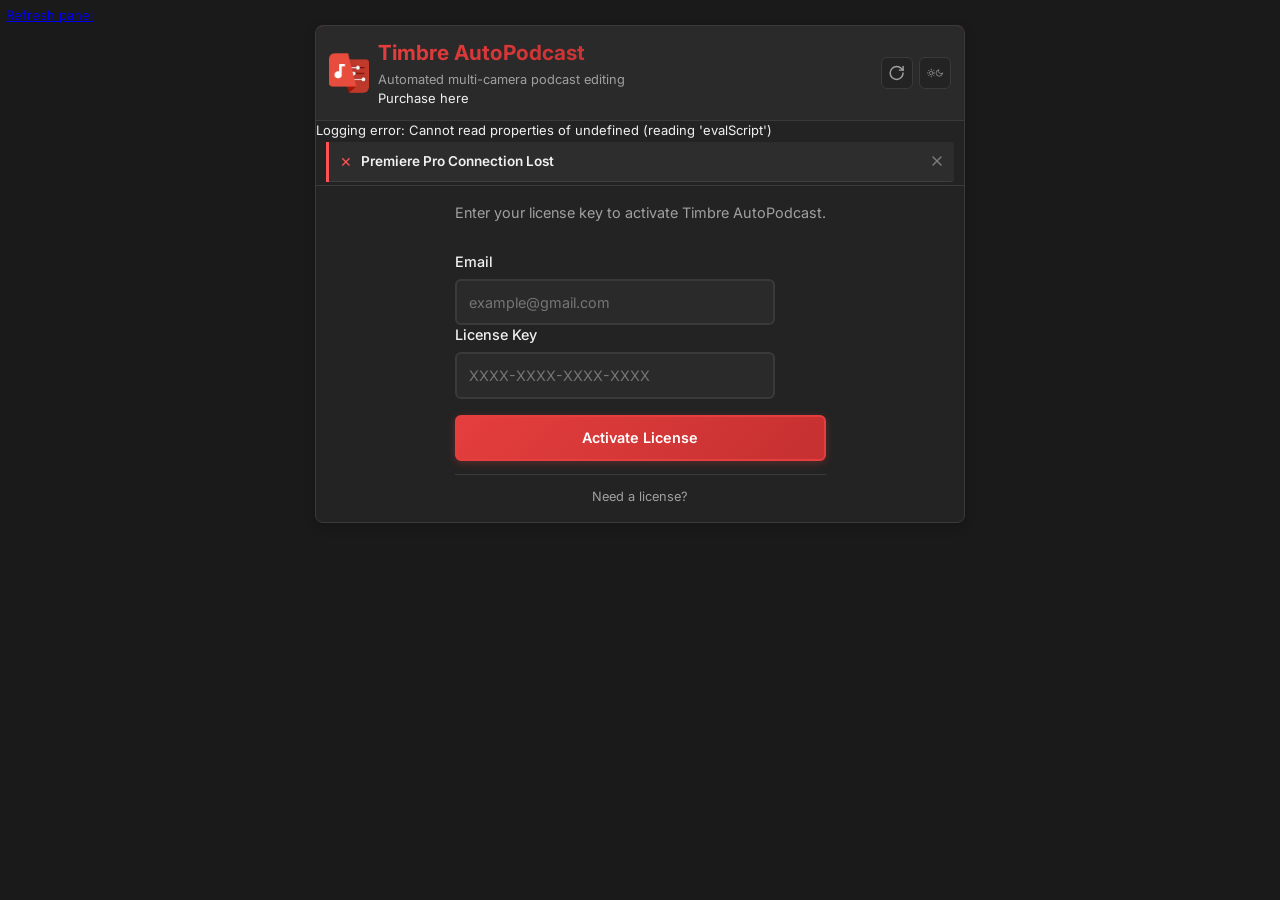
==== commit 2123fb27: "Refactor error handling and UI elements; streamline recovery steps and improve user feedback" ====
--- a/index.html
+++ b/index.html
@@ -22,11 +22,13 @@
 			<header class="panel-header">
 				<div class="title-group">
 					<div class="logo-container">
-						<img class="panel-logo" src="assets/timbre_logo.png" alt="Timbre Logo">
+						<img class="panel-logo link" src="assets/timbre_logo.png" alt="Timbre Logo">
 					</div>
 					<div>
-						<h1 class="panel-title">Timbre AutoPodcast</h1>
+						<h1 class="panel-title" title="title">Timbre AutoPodcast</h1>
 						<p class="panel-subtitle">Automated multi-camera podcast editing</p>
+							<a id="purchaseLink" onclick="openURLInBrowser()">Purchase here</a>
+
 					</div>
 				</div>
 				<div class="icons">
@@ -87,8 +89,9 @@
 					</div>
 
 					<div class="auth-footer">
-						<p class="auth-footer-text">Need a license? <a href="https://timbrehq.com/"
-								target="_blank">Purchase here</a></p>
+						<p class="auth-footer-text">Need a license?
+							<!-- <a id="purchaseLink" class="link">Purchase here</a> -->
+						</p>
 					</div>
 				</div>
 			</div>
@@ -380,6 +383,10 @@
 			csInterface.openURLInDefaultBrowser(path);
 		}
 	};
+
+	function openURLInBrowser() {
+		new CSInterface().openURLInDefaultBrowser("https://www.timbrehq.com/auto-podcast/");
+	}
 </script>
 <script src="./script.js"></script>
 
--- a/css/style.css
+++ b/css/style.css
@@ -11,7 +11,6 @@
 }
 
 :root {
-
   --color-primary: #e53e3e;
   --color-primary-hover: #c53030;
   --color-primary-light: #feb2b2;
@@ -1016,12 +1015,6 @@
   max-width: 240px;
 }
 
-.error {
-  border-color: var(--color-error) !important;
-  box-shadow: 0 0 0 3px rgba(255, 82, 82, 0.2) !important;
-  background-color: rgba(255, 82, 82, 0.05) !important;
-}
-
 .hidden {
   display: none !important;
 }
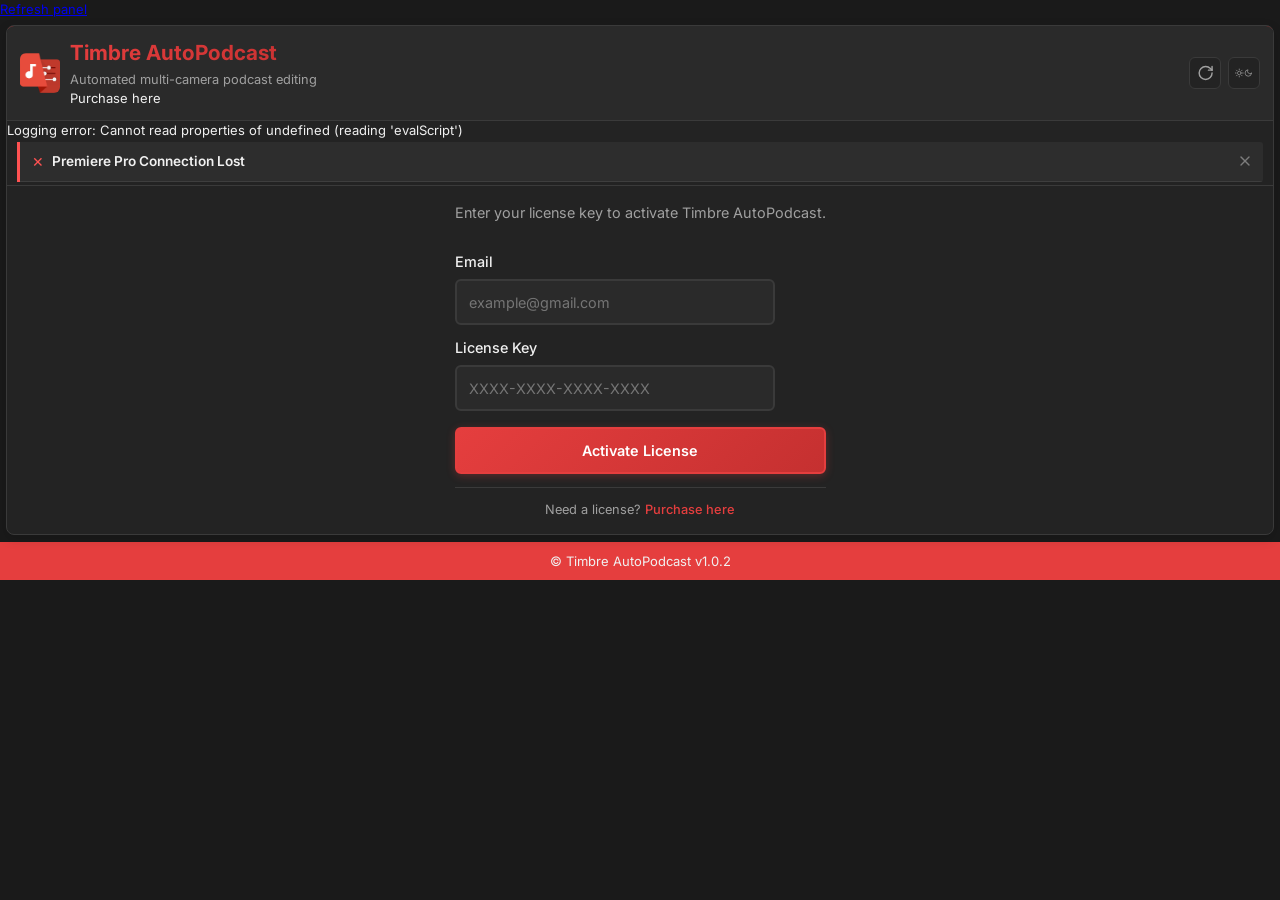
==== commit 5b9f31c1: "Update UI elements: rename menu, adjust panel margins, and add footer with version info" ====
--- a/index.html
+++ b/index.html
@@ -27,7 +27,7 @@
 					<div>
 						<h1 class="panel-title" title="title">Timbre AutoPodcast</h1>
 						<p class="panel-subtitle">Automated multi-camera podcast editing</p>
-							<a id="purchaseLink" onclick="openURLInBrowser()">Purchase here</a>
+						<a onclick="openURLInBrowser()">Purchase here</a>
 
 					</div>
 				</div>
@@ -74,14 +74,12 @@
 					<div class="auth-error" id="authError"></div>
 					<div class="auth-form">
 						<div class="auth-form-group">
-							<div>
-								<label for="emailId">Email</label>
-								<input type="email" id="emailId" class="auth-input" placeholder="example@gmail.com">
-							</div>
-							<div>
-								<label for="apiKey">License Key</label>
-								<input type="text" id="apiKey" class="auth-input" placeholder="XXXX-XXXX-XXXX-XXXX">
-							</div>
+							<label for="emailId">Email</label>
+							<input type="email" id="emailId" class="auth-input" placeholder="example@gmail.com">
+						</div>
+						<div class="auth-form-group">
+							<label for="apiKey">License Key</label>
+							<input type="text" id="apiKey" class="auth-input" placeholder="XXXX-XXXX-XXXX-XXXX">
 						</div>
 						<div class="auth-form-footer">
 							<button id="verifyKeyBtn" class="auth-btn auth-btn-primary">Activate License</button>
@@ -90,7 +88,7 @@
 
 					<div class="auth-footer">
 						<p class="auth-footer-text">Need a license?
-							<!-- <a id="purchaseLink" class="link">Purchase here</a> -->
+							<a id="purchaseLink" onclick="openURLInBrowser()">Purchase here</a>
 						</p>
 					</div>
 				</div>
@@ -364,6 +362,9 @@
 			</div>
 		</div>
 	</main>
+	<footer>
+		<p>© Timbre AutoPodcast v1.0.2</p>
+	</footer>
 </body>
 
 <script>
--- a/css/style.css
+++ b/css/style.css
@@ -93,14 +93,11 @@
   -webkit-font-smoothing: antialiased;
   -moz-osx-font-smoothing: grayscale;
   overflow-x: hidden;
-  padding: var(--space-sm);
   margin: 0;
 }
 
 .timbre-panel {
-  width: 100%;
-  max-width: 650px;
-  margin: 0 auto;
+  margin: var(--space-sm);
   background: var(--color-panel);
   border-radius: var(--radius-lg);
   box-shadow: var(--shadow-lg);
@@ -1527,4 +1524,15 @@
 
 .app-content {
   overflow: visible;
+}
+
+footer {
+  width: 100%;
+  padding: 10px;
+  background-color: var(--color-primary);
+}
+
+footer p {
+  text-align: center;
+
 }
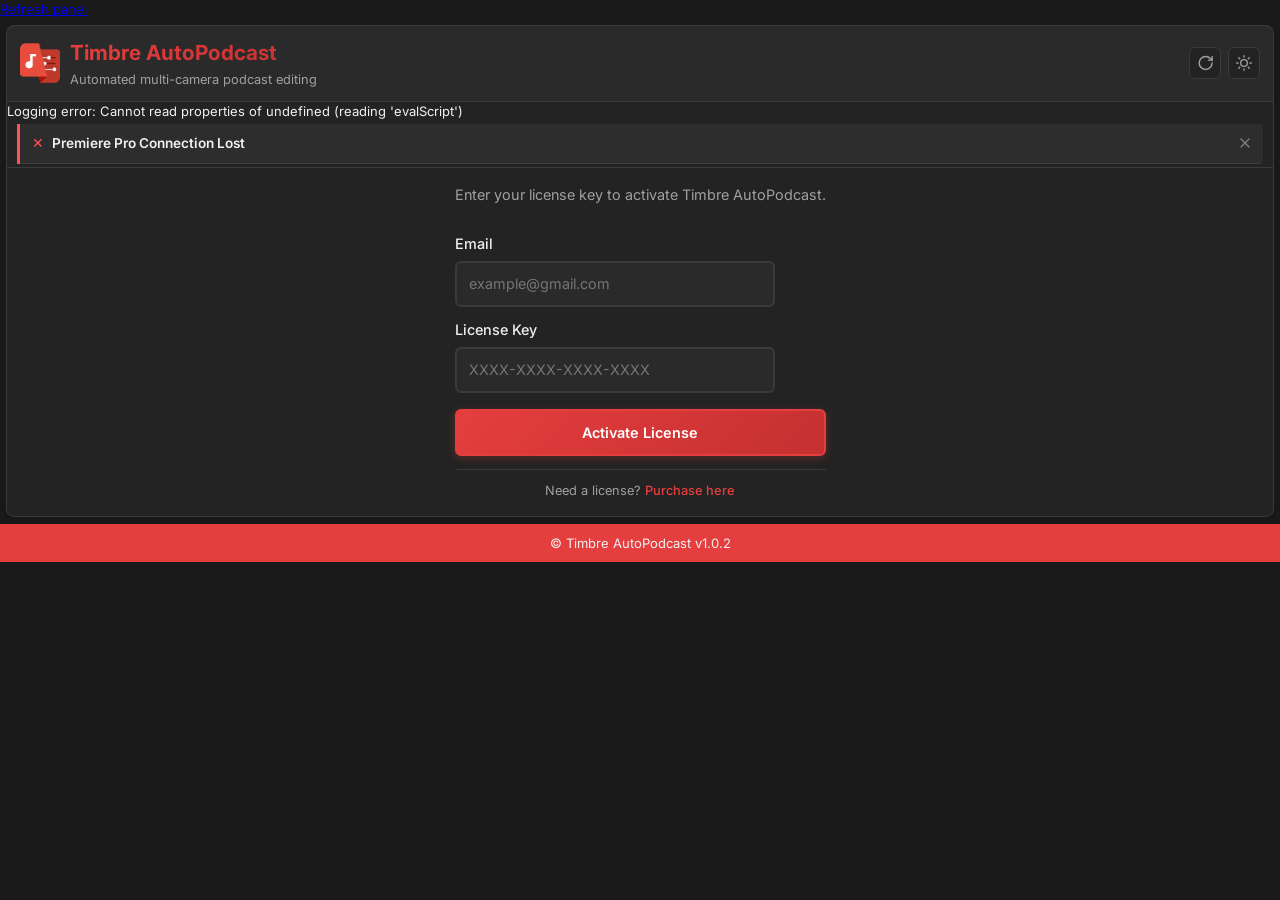
==== commit 638f4977: "Added footer, enhanced functionality of toggletheme and error handling." ====
--- a/index.html
+++ b/index.html
@@ -27,8 +27,6 @@
 					<div>
 						<h1 class="panel-title" title="title">Timbre AutoPodcast</h1>
 						<p class="panel-subtitle">Automated multi-camera podcast editing</p>
-						<a onclick="openURLInBrowser()">Purchase here</a>
-
 					</div>
 				</div>
 				<div class="icons">
--- a/css/style.css
+++ b/css/style.css
@@ -93,7 +93,7 @@
   -webkit-font-smoothing: antialiased;
   -moz-osx-font-smoothing: grayscale;
   overflow-x: hidden;
-  margin: 0;
+  height: 100%;
 }
 
 .timbre-panel {
@@ -1527,6 +1527,8 @@
 }
 
 footer {
+  position: relative;
+  bottom: 0;
   width: 100%;
   padding: 10px;
   background-color: var(--color-primary);
@@ -1534,5 +1536,4 @@
 
 footer p {
   text-align: center;
-
 }
